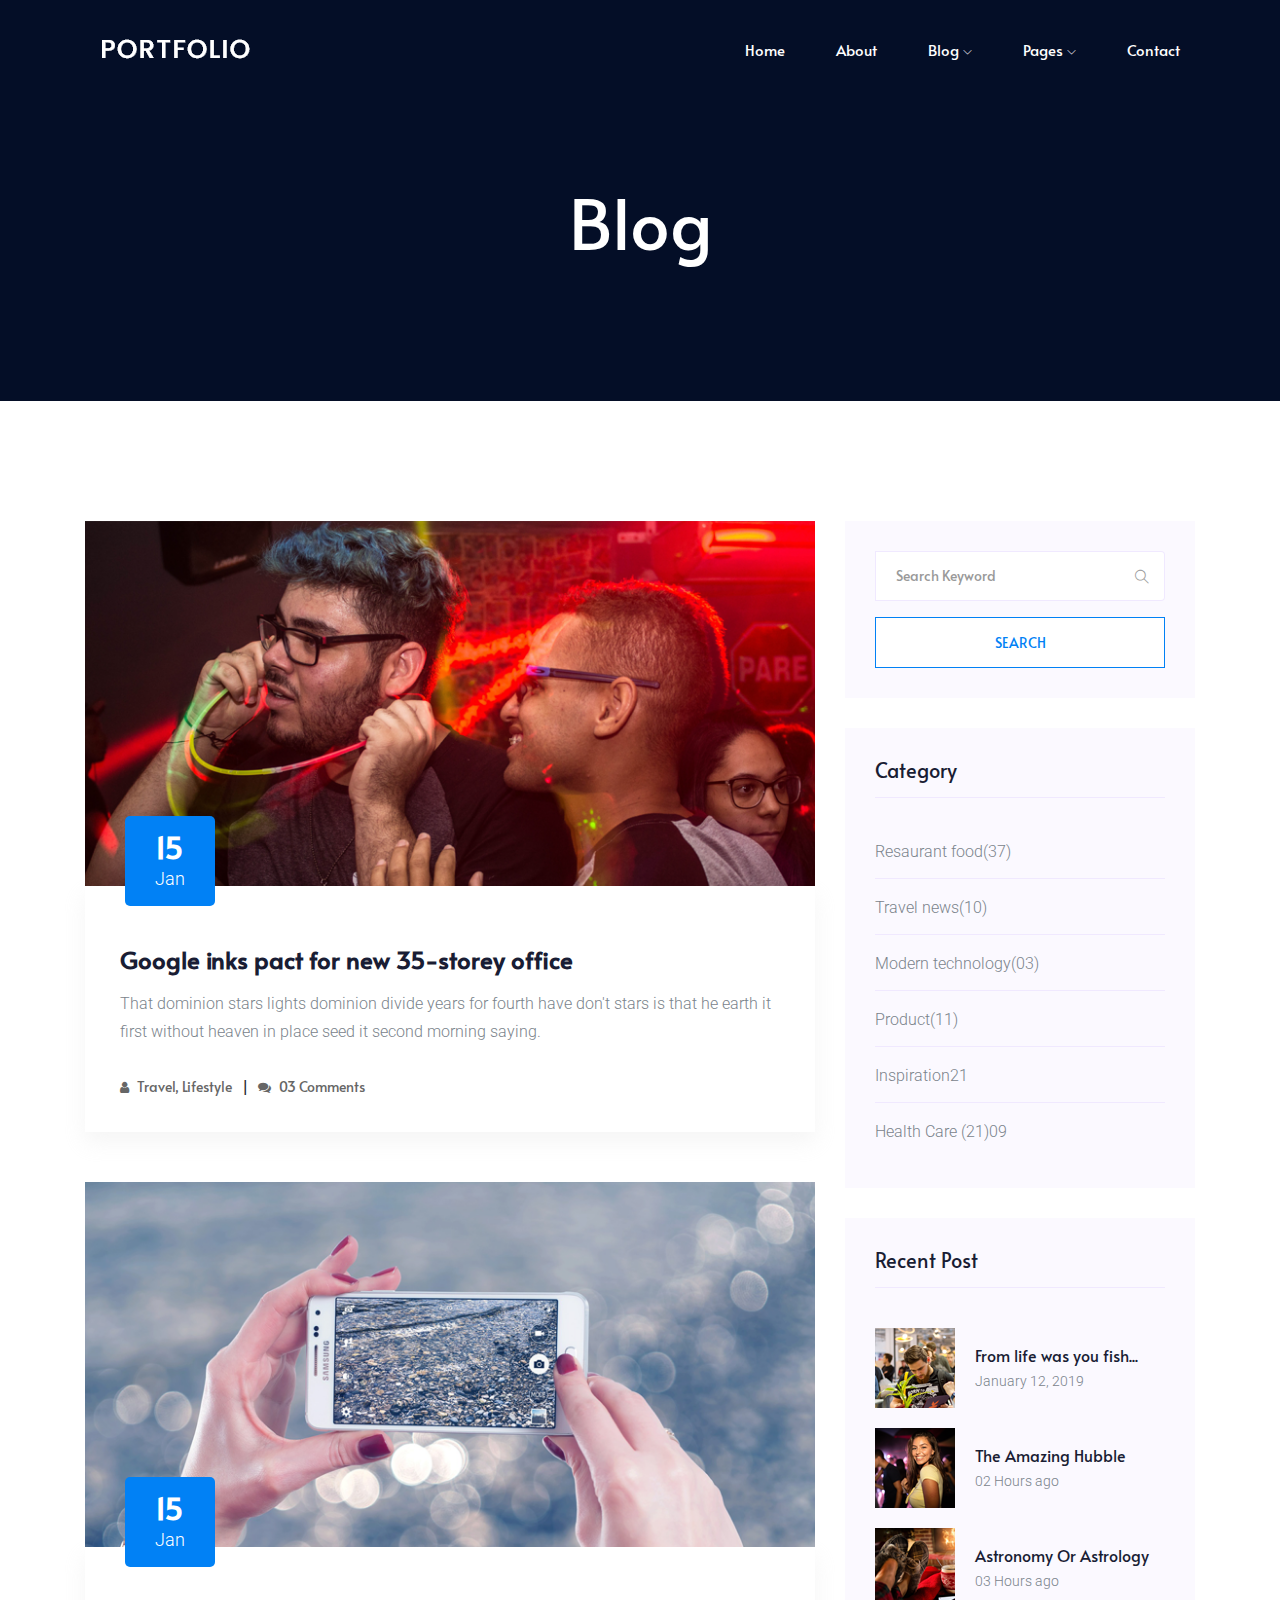
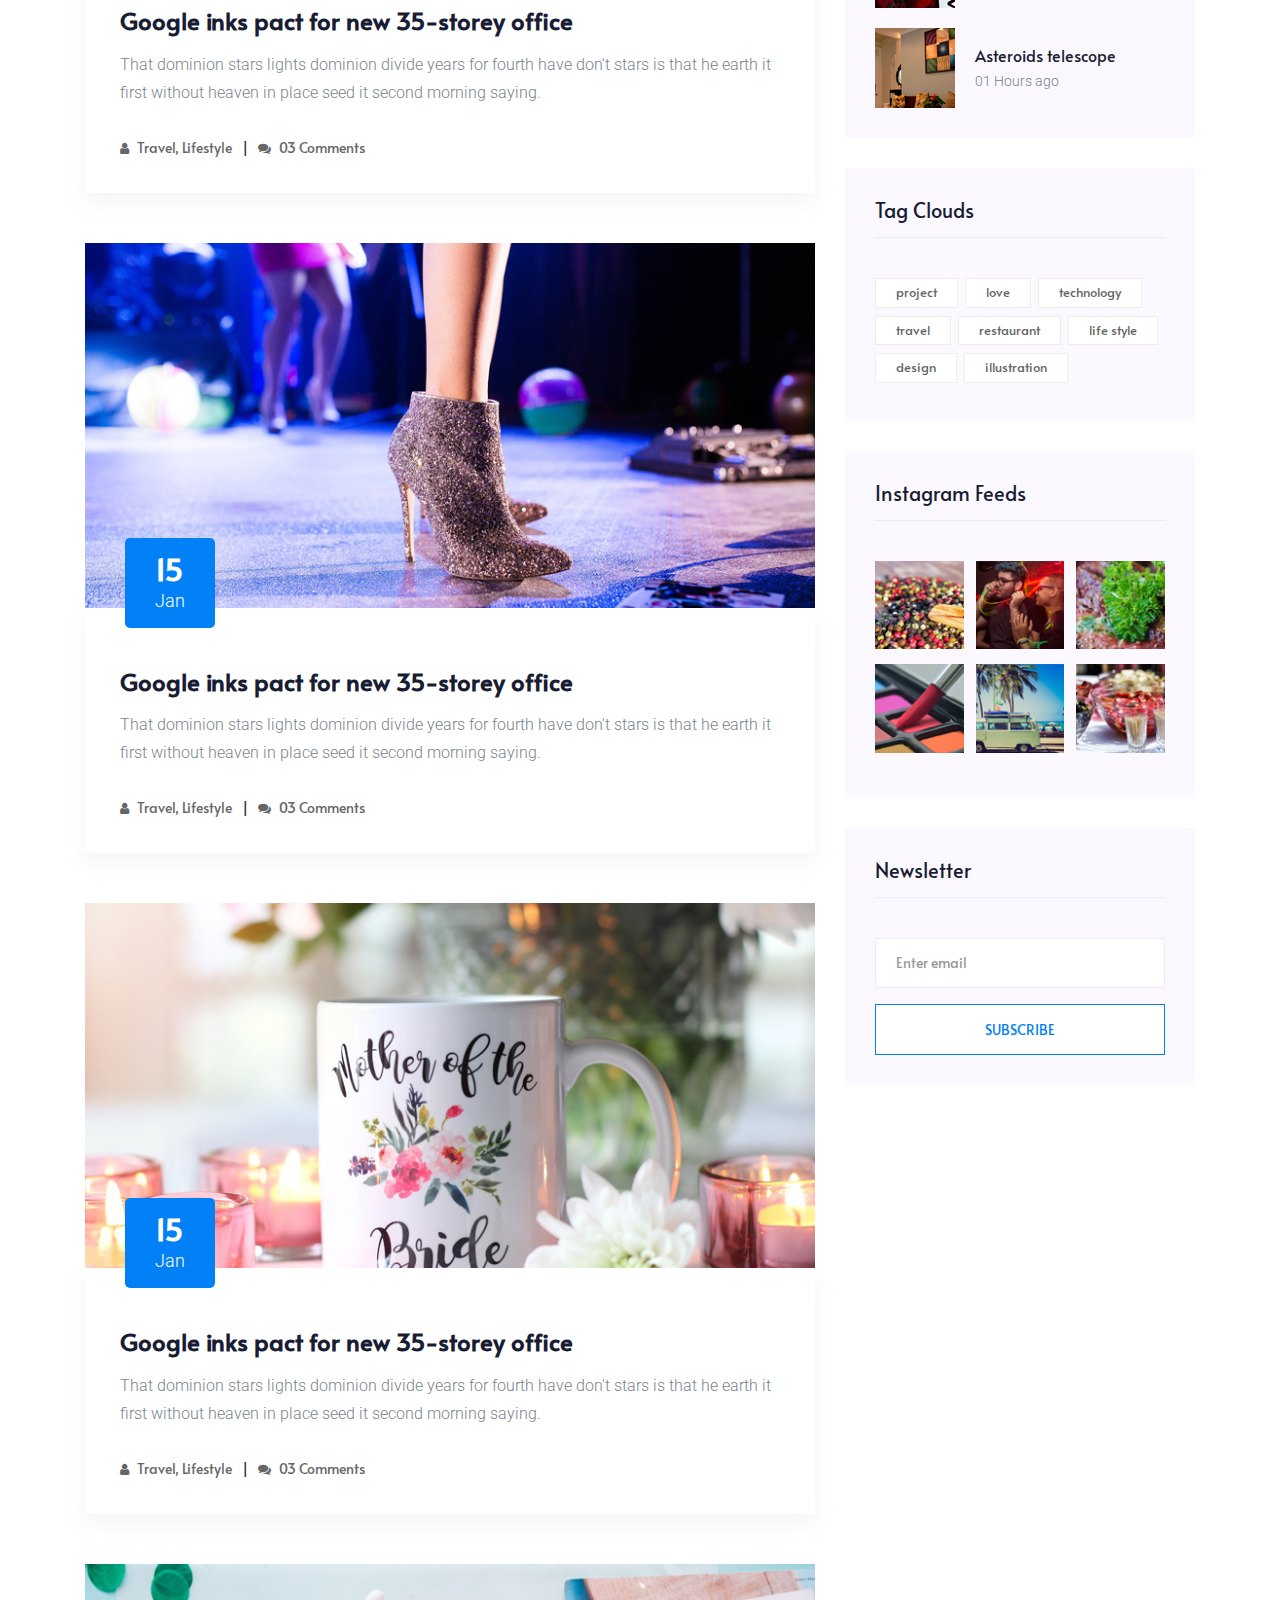
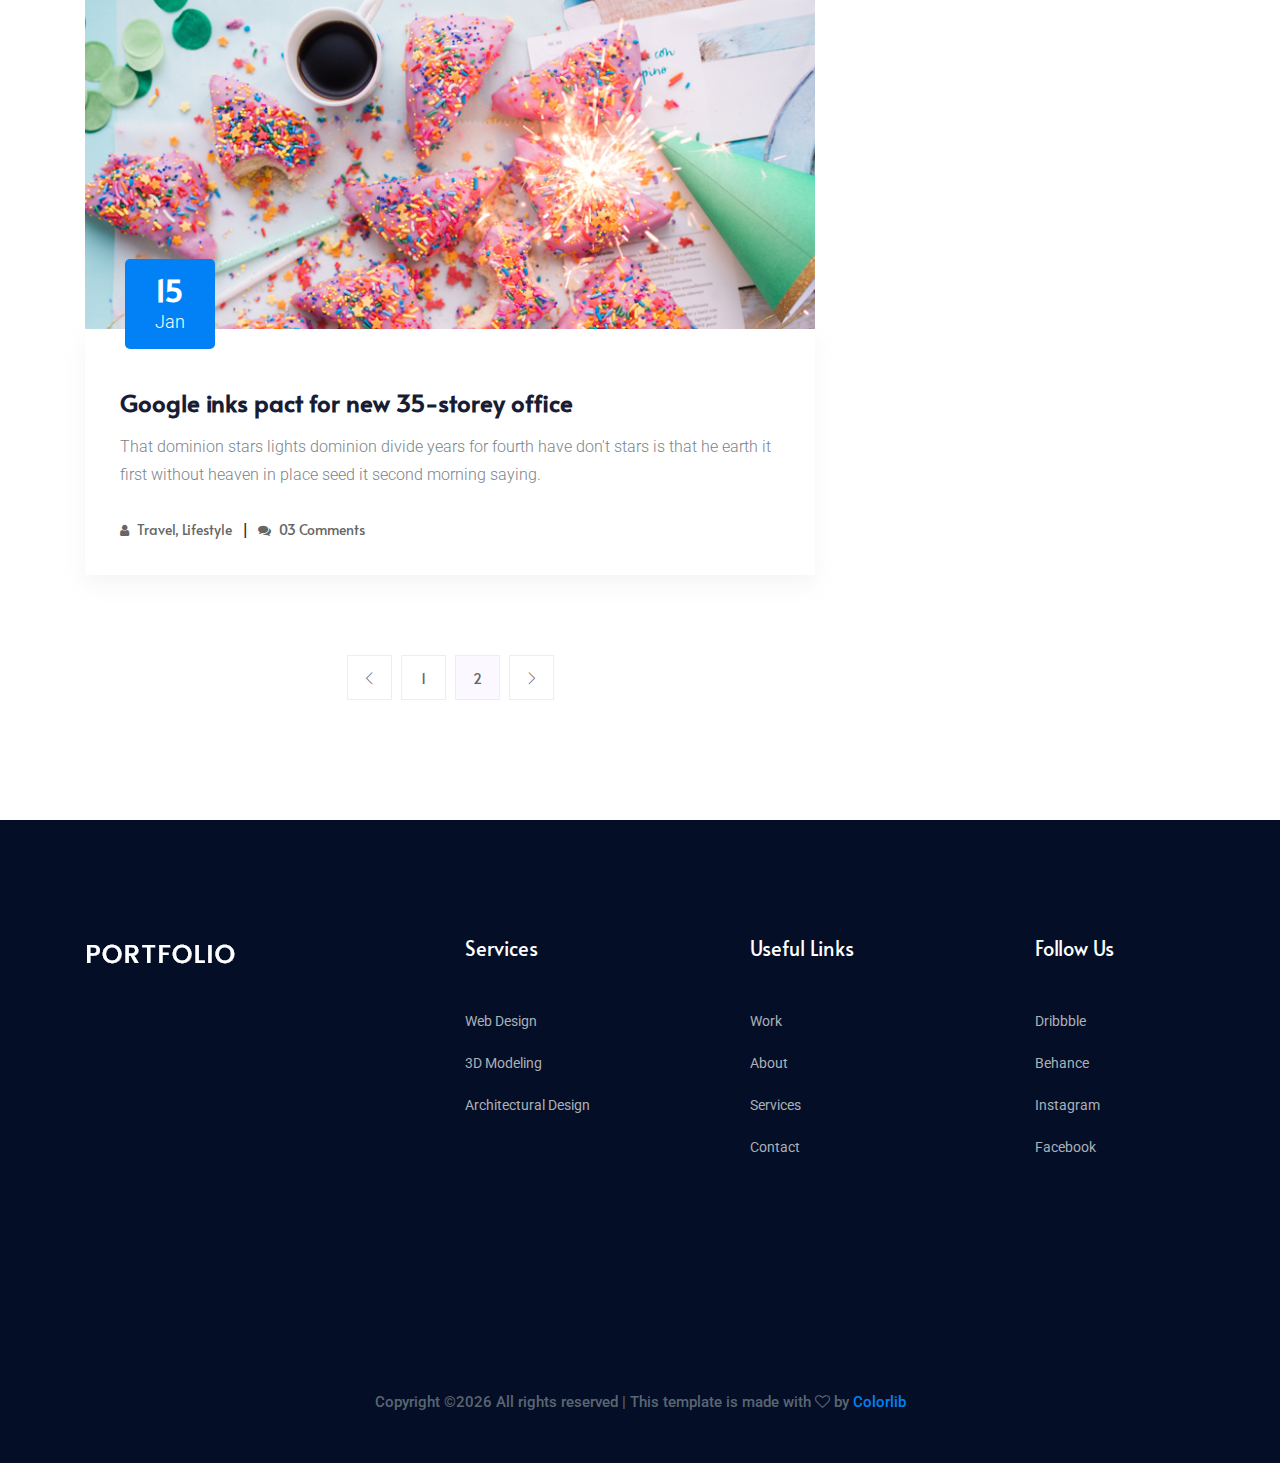
==== blog.html @ 2e6fe198 "first" ====
<!doctype html>
<html class="no-js" lang="zxx">

<head>
    <meta charset="utf-8">
    <meta http-equiv="x-ua-compatible" content="ie=edge">
    <title>portfolio</title>
    <meta name="description" content="">
    <meta name="viewport" content="width=device-width, initial-scale=1">

    <!-- <link rel="manifest" href="site.webmanifest"> -->
    <!-- Place favicon.ico in the root directory -->

    <!-- CSS here -->
    <link rel="stylesheet" href="css/bootstrap.min.css">
    <link rel="stylesheet" href="css/owl.carousel.min.css">
    <link rel="stylesheet" href="css/magnific-popup.css">
    <link rel="stylesheet" href="css/font-awesome.min.css">
    <link rel="stylesheet" href="css/themify-icons.css">
    <link rel="stylesheet" href="css/nice-select.css">
    <link rel="stylesheet" href="css/flaticon.css">
    <link rel="stylesheet" href="css/gijgo.css">
    <link rel="stylesheet" href="css/animate.css">
    <link rel="stylesheet" href="css/slicknav.css">
    <link rel="stylesheet" href="css/style.css">
    <!-- <link rel="stylesheet" href="css/responsive.css"> -->
</head>

<body>
    <!--[if lte IE 9]>
            <p class="browserupgrade">You are using an <strong>outdated</strong> browser. Please <a href="https://browsehappy.com/">upgrade your browser</a> to improve your experience and security.</p>
        <![endif]-->

    <!-- header-start -->
    <header>
        <div class="header-area ">
            <div id="sticky-header" class="main-header-area">
                <div class="container-fluid">
                    <div class="row align-items-center">
                        <div class="col-xl-3 col-lg-2">
                            <div class="logo">
                                <a href="index.html">
                                    <img src="img/logo.png" alt="">
                                </a>
                            </div>
                        </div>
                        <div class="col-xl-9 col-lg-10">
                            <div class="main-menu  d-none d-lg-block text-right">
                                <nav>
                                    <ul id="navigation">
                                        <li><a class="active" href="index.html">home</a></li>
                                        <li><a href="about.html">About</a></li>
                                        
                                        <li><a href="#">blog <i class="ti-angle-down"></i></a>
                                            <ul class="submenu">
                                                <li><a href="blog.html">blog</a></li>
                                                <li><a href="single-blog.html">single-blog</a></li>
                                            </ul>
                                        </li>
                                        <li><a href="#">pages <i class="ti-angle-down"></i></a>
                                            <ul class="submenu">
                                                    <li><a href="portfolio-work.html">Portfolio work</a></li>
                                                 <li><a href="work_details.html">work details</a></li>
                                                 <li><a href="services.html">Services</a></li>
                                                 <li><a href="elements.html">elements</a></li>
                                            </ul>
                                        </li>
                                        <li><a href="contact.html">Contact</a></li>
                                    </ul>
                                </nav>
                            </div>
                        </div>
                        <div class="col-12">
                            <div class="mobile_menu d-block d-lg-none"></div>
                        </div>
                    </div>

                </div>
            </div>
        </div>
    </header>
    <!-- header-end -->
    
        <!-- bradcam_area  -->
        <div class="bradcam_area bradcam_bg_1">
            <div class="container">
                <div class="row">
                    <div class="col-xl-12">
                        <div class="bradcam_text text-center">
                            <h3>Blog</h3>
                        </div>
                    </div>
                </div>
            </div>
        </div>
        <!-- /bradcam_area  -->


    <!--================Blog Area =================-->
    <section class="blog_area section-padding">
        <div class="container">
            <div class="row">
                <div class="col-lg-8 mb-5 mb-lg-0">
                    <div class="blog_left_sidebar">
                        <article class="blog_item">
                            <div class="blog_item_img">
                                <img class="card-img rounded-0" src="img/blog/single_blog_1.png" alt="">
                                <a href="#" class="blog_item_date">
                                    <h3>15</h3>
                                    <p>Jan</p>
                                </a>
                            </div>

                            <div class="blog_details">
                                <a class="d-inline-block" href="single-blog.html">
                                    <h2>Google inks pact for new 35-storey office</h2>
                                </a>
                                <p>That dominion stars lights dominion divide years for fourth have don't stars is that
                                    he earth it first without heaven in place seed it second morning saying.</p>
                                <ul class="blog-info-link">
                                    <li><a href="#"><i class="fa fa-user"></i> Travel, Lifestyle</a></li>
                                    <li><a href="#"><i class="fa fa-comments"></i> 03 Comments</a></li>
                                </ul>
                            </div>
                        </article>

                        <article class="blog_item">
                            <div class="blog_item_img">
                                <img class="card-img rounded-0" src="img/blog/single_blog_2.png" alt="">
                                <a href="#" class="blog_item_date">
                                    <h3>15</h3>
                                    <p>Jan</p>
                                </a>
                            </div>

                            <div class="blog_details">
                                <a class="d-inline-block" href="single-blog.html">
                                    <h2>Google inks pact for new 35-storey office</h2>
                                </a>
                                <p>That dominion stars lights dominion divide years for fourth have don't stars is that
                                    he earth it first without heaven in place seed it second morning saying.</p>
                                <ul class="blog-info-link">
                                    <li><a href="#"><i class="fa fa-user"></i> Travel, Lifestyle</a></li>
                                    <li><a href="#"><i class="fa fa-comments"></i> 03 Comments</a></li>
                                </ul>
                            </div>
                        </article>

                        <article class="blog_item">
                            <div class="blog_item_img">
                                <img class="card-img rounded-0" src="img/blog/single_blog_3.png" alt="">
                                <a href="#" class="blog_item_date">
                                    <h3>15</h3>
                                    <p>Jan</p>
                                </a>
                            </div>

                            <div class="blog_details">
                                <a class="d-inline-block" href="single-blog.html">
                                    <h2>Google inks pact for new 35-storey office</h2>
                                </a>
                                <p>That dominion stars lights dominion divide years for fourth have don't stars is that
                                    he earth it first without heaven in place seed it second morning saying.</p>
                                <ul class="blog-info-link">
                                    <li><a href="#"><i class="fa fa-user"></i> Travel, Lifestyle</a></li>
                                    <li><a href="#"><i class="fa fa-comments"></i> 03 Comments</a></li>
                                </ul>
                            </div>
                        </article>

                        <article class="blog_item">
                            <div class="blog_item_img">
                                <img class="card-img rounded-0" src="img/blog/single_blog_4.png" alt="">
                                <a href="#" class="blog_item_date">
                                    <h3>15</h3>
                                    <p>Jan</p>
                                </a>
                            </div>

                            <div class="blog_details">
                                <a class="d-inline-block" href="single-blog.html">
                                    <h2>Google inks pact for new 35-storey office</h2>
                                </a>
                                <p>That dominion stars lights dominion divide years for fourth have don't stars is that
                                    he earth it first without heaven in place seed it second morning saying.</p>
                                <ul class="blog-info-link">
                                    <li><a href="#"><i class="fa fa-user"></i> Travel, Lifestyle</a></li>
                                    <li><a href="#"><i class="fa fa-comments"></i> 03 Comments</a></li>
                                </ul>
                            </div>
                        </article>

                        <article class="blog_item">
                            <div class="blog_item_img">
                                <img class="card-img rounded-0" src="img/blog/single_blog_5.png" alt="">
                                <a href="#" class="blog_item_date">
                                    <h3>15</h3>
                                    <p>Jan</p>
                                </a>
                            </div>

                            <div class="blog_details">
                                <a class="d-inline-block" href="single-blog.html">
                                    <h2>Google inks pact for new 35-storey office</h2>
                                </a>
                                <p>That dominion stars lights dominion divide years for fourth have don't stars is that
                                    he earth it first without heaven in place seed it second morning saying.</p>
                                <ul class="blog-info-link">
                                    <li><a href="#"><i class="fa fa-user"></i> Travel, Lifestyle</a></li>
                                    <li><a href="#"><i class="fa fa-comments"></i> 03 Comments</a></li>
                                </ul>
                            </div>
                        </article>

                        <nav class="blog-pagination justify-content-center d-flex">
                            <ul class="pagination">
                                <li class="page-item">
                                    <a href="#" class="page-link" aria-label="Previous">
                                        <i class="ti-angle-left"></i>
                                    </a>
                                </li>
                                <li class="page-item">
                                    <a href="#" class="page-link">1</a>
                                </li>
                                <li class="page-item active">
                                    <a href="#" class="page-link">2</a>
                                </li>
                                <li class="page-item">
                                    <a href="#" class="page-link" aria-label="Next">
                                        <i class="ti-angle-right"></i>
                                    </a>
                                </li>
                            </ul>
                        </nav>
                    </div>
                </div>
                <div class="col-lg-4">
                    <div class="blog_right_sidebar">
                        <aside class="single_sidebar_widget search_widget">
                            <form action="#">
                                <div class="form-group">
                                    <div class="input-group mb-3">
                                        <input type="text" class="form-control" placeholder='Search Keyword'
                                            onfocus="this.placeholder = ''"
                                            onblur="this.placeholder = 'Search Keyword'">
                                        <div class="input-group-append">
                                            <button class="btn" type="button"><i class="ti-search"></i></button>
                                        </div>
                                    </div>
                                </div>
                                <button class="button rounded-0 primary-bg text-white w-100 btn_1 boxed-btn"
                                    type="submit">Search</button>
                            </form>
                        </aside>

                        <aside class="single_sidebar_widget post_category_widget">
                            <h4 class="widget_title">Category</h4>
                            <ul class="list cat-list">
                                <li>
                                    <a href="#" class="d-flex">
                                        <p>Resaurant food</p>
                                        <p>(37)</p>
                                    </a>
                                </li>
                                <li>
                                    <a href="#" class="d-flex">
                                        <p>Travel news</p>
                                        <p>(10)</p>
                                    </a>
                                </li>
                                <li>
                                    <a href="#" class="d-flex">
                                        <p>Modern technology</p>
                                        <p>(03)</p>
                                    </a>
                                </li>
                                <li>
                                    <a href="#" class="d-flex">
                                        <p>Product</p>
                                        <p>(11)</p>
                                    </a>
                                </li>
                                <li>
                                    <a href="#" class="d-flex">
                                        <p>Inspiration</p>
                                        <p>21</p>
                                    </a>
                                </li>
                                <li>
                                    <a href="#" class="d-flex">
                                        <p>Health Care (21)</p>
                                        <p>09</p>
                                    </a>
                                </li>
                            </ul>
                        </aside>

                        <aside class="single_sidebar_widget popular_post_widget">
                            <h3 class="widget_title">Recent Post</h3>
                            <div class="media post_item">
                                <img src="img/post/post_1.png" alt="post">
                                <div class="media-body">
                                    <a href="single-blog.html">
                                        <h3>From life was you fish...</h3>
                                    </a>
                                    <p>January 12, 2019</p>
                                </div>
                            </div>
                            <div class="media post_item">
                                <img src="img/post/post_2.png" alt="post">
                                <div class="media-body">
                                    <a href="single-blog.html">
                                        <h3>The Amazing Hubble</h3>
                                    </a>
                                    <p>02 Hours ago</p>
                                </div>
                            </div>
                            <div class="media post_item">
                                <img src="img/post/post_3.png" alt="post">
                                <div class="media-body">
                                    <a href="single-blog.html">
                                        <h3>Astronomy Or Astrology</h3>
                                    </a>
                                    <p>03 Hours ago</p>
                                </div>
                            </div>
                            <div class="media post_item">
                                <img src="img/post/post_4.png" alt="post">
                                <div class="media-body">
                                    <a href="single-blog.html">
                                        <h3>Asteroids telescope</h3>
                                    </a>
                                    <p>01 Hours ago</p>
                                </div>
                            </div>
                        </aside>
                        <aside class="single_sidebar_widget tag_cloud_widget">
                            <h4 class="widget_title">Tag Clouds</h4>
                            <ul class="list">
                                <li>
                                    <a href="#">project</a>
                                </li>
                                <li>
                                    <a href="#">love</a>
                                </li>
                                <li>
                                    <a href="#">technology</a>
                                </li>
                                <li>
                                    <a href="#">travel</a>
                                </li>
                                <li>
                                    <a href="#">restaurant</a>
                                </li>
                                <li>
                                    <a href="#">life style</a>
                                </li>
                                <li>
                                    <a href="#">design</a>
                                </li>
                                <li>
                                    <a href="#">illustration</a>
                                </li>
                            </ul>
                        </aside>


                        <aside class="single_sidebar_widget instagram_feeds">
                            <h4 class="widget_title">Instagram Feeds</h4>
                            <ul class="instagram_row flex-wrap">
                                <li>
                                    <a href="#">
                                        <img class="img-fluid" src="img/post/post_5.png" alt="">
                                    </a>
                                </li>
                                <li>
                                    <a href="#">
                                        <img class="img-fluid" src="img/post/post_6.png" alt="">
                                    </a>
                                </li>
                                <li>
                                    <a href="#">
                                        <img class="img-fluid" src="img/post/post_7.png" alt="">
                                    </a>
                                </li>
                                <li>
                                    <a href="#">
                                        <img class="img-fluid" src="img/post/post_8.png" alt="">
                                    </a>
                                </li>
                                <li>
                                    <a href="#">
                                        <img class="img-fluid" src="img/post/post_9.png" alt="">
                                    </a>
                                </li>
                                <li>
                                    <a href="#">
                                        <img class="img-fluid" src="img/post/post_10.png" alt="">
                                    </a>
                                </li>
                            </ul>
                        </aside>


                        <aside class="single_sidebar_widget newsletter_widget">
                            <h4 class="widget_title">Newsletter</h4>

                            <form action="#">
                                <div class="form-group">
                                    <input type="email" class="form-control" onfocus="this.placeholder = ''"
                                        onblur="this.placeholder = 'Enter email'" placeholder='Enter email' required>
                                </div>
                                <button class="button rounded-0 primary-bg text-white w-100 btn_1 boxed-btn"
                                    type="submit">Subscribe</button>
                            </form>
                        </aside>
                    </div>
                </div>
            </div>
        </div>
    </section>
    <!--================Blog Area =================-->


    <!-- footer start -->
    <footer class="footer">
        <div class="footer_top">
            <div class="container">
                <div class="row">
                    <div class="col-xl-4 col-md-6 col-lg-4">
                        <div class="footer_widget">
                           <div class="logo_footer">
                               <a href="index.html">
                                   <img src="img/logo.png" alt="">
                               </a>
                           </div>

                        </div>
                    </div>
                    <div class="col-xl-3 col-md-6 col-lg-3">
                        <div class="footer_widget">
                            <h3 class="footer_title">
                                    Services
                            </h3>
                            <ul>
                                <li><a href="#">Web Design</a></li>
                                <li><a href="#">3D Modeling</a></li>
                                <li><a href="#">Architectural Design</a></li>
                            </ul>

                        </div>
                    </div>
                    <div class="col-xl-3 col-md-6 col-lg-3">
                        <div class="footer_widget">
                            <h3 class="footer_title">
                                Useful Links
                            </h3>
                            <ul>
                                <li><a href="#">Work</a></li>
                                <li><a href="#">About</a></li>
                                <li><a href="#">Services</a></li>
                                <li><a href="#">Contact</a></li>
                            </ul>
                        </div>
                    </div>
                    <div class="col-xl-2 col-md-6 col-lg-2">
                        <div class="footer_widget">
                            <h3 class="footer_title">
                                    Follow Us
                            </h3>
                            <ul>
                                <li><a href="#">Dribbble</a></li>
                                <li><a href="#">Behance</a></li>
                                <li><a href="#">Instagram</a></li>
                                <li><a href="#">Facebook</a></li>
                            </ul>
                        </div>
                    </div>
                </div>
            </div>
        </div>
        <div class="copy-right_text">
            <div class="container">
                <div class="row">
                    <div class="col-xl-12">
                        <p class="copy_right text-center">
                            <!-- Link back to Colorlib can't be removed. Template is licensed under CC BY 3.0. -->
Copyright &copy;<script>document.write(new Date().getFullYear());</script> All rights reserved | This template is made with <i class="fa fa-heart-o" aria-hidden="true"></i> by <a href="https://colorlib.com" target="_blank">Colorlib</a>
<!-- Link back to Colorlib can't be removed. Template is licensed under CC BY 3.0. -->
                        </p>
                    </div>
                </div>
            </div>
        </div>
    </footer>
<!--/ footer end  -->

<!-- link that opens popup -->
    <!-- JS here -->
    <script src="js/vendor/modernizr-3.5.0.min.js"></script>
    <script src="js/vendor/jquery-1.12.4.min.js"></script>
    <script src="js/popper.min.js"></script>
    <script src="js/bootstrap.min.js"></script>
    <script src="js/owl.carousel.min.js"></script>
    <script src="js/isotope.pkgd.min.js"></script>
    <script src="js/ajax-form.js"></script>
    <script src="js/waypoints.min.js"></script>
    <script src="js/jquery.counterup.min.js"></script>
    <script src="js/imagesloaded.pkgd.min.js"></script>
    <script src="js/scrollIt.js"></script>
    <script src="js/jquery.scrollUp.min.js"></script>
    <script src="js/wow.min.js"></script>
    <script src="js/nice-select.min.js"></script>
    <script src="js/jquery.slicknav.min.js"></script>
    <script src="js/jquery.magnific-popup.min.js"></script>
    <script src="js/plugins.js"></script>
    <script src="js/gijgo.min.js"></script>

    <!--contact js-->
    <script src="js/contact.js"></script>
    <script src="js/jquery.ajaxchimp.min.js"></script>
    <script src="js/jquery.form.js"></script>
    <script src="js/jquery.validate.min.js"></script>
    <script src="js/mail-script.js"></script>

    <script src="js/main.js"></script>
</body>
</html>
---- css/themify-icons.css ----
@font-face {
	font-family: 'themify';
	src:url('../fonts/themify.eot?-fvbane');
	src:url('../fonts/themify.eot?#iefix-fvbane') format('embedded-opentype'),
		url('../fonts/themify.woff?-fvbane') format('woff'),
		url('../fonts/themify.ttf?-fvbane') format('truetype'),
		url('../fonts/themify.svg?-fvbane#themify') format('svg');
	font-weight: normal;
	font-style: normal;
}

[class^="ti-"], [class*=" ti-"] {
	font-family: 'themify';
	/* speak: none; */
	font-style: normal;
	font-weight: normal;
	font-variant: normal;
	text-transform: none;
	line-height: 1;

	/* Better Font Rendering =========== */
	-webkit-font-smoothing: antialiased;
	-moz-osx-font-smoothing: grayscale;
}

.ti-wand:before {
	content: "\e600";
}
.ti-volume:before {
	content: "\e601";
}
.ti-user:before {
	content: "\e602";
}
.ti-unlock:before {
	content: "\e603";
}
.ti-unlink:before {
	content: "\e604";
}
.ti-trash:before {
	content: "\e605";
}
.ti-thought:before {
	content: "\e606";
}
.ti-target:before {
	content: "\e607";
}
.ti-tag:before {
	content: "\e608";
}
.ti-tablet:before {
	content: "\e609";
}
.ti-star:before {
	content: "\e60a";
}
.ti-spray:before {
	content: "\e60b";
}
.ti-signal:before {
	content: "\e60c";
}
.ti-shopping-cart:before {
	content: "\e60d";
}
.ti-shopping-cart-full:before {
	content: "\e60e";
}
.ti-settings:before {
	content: "\e60f";
}
.ti-search:before {
	content: "\e610";
}
.ti-zoom-in:before {
	content: "\e611";
}
.ti-zoom-out:before {
	content: "\e612";
}
.ti-cut:before {
	content: "\e613";
}
.ti-ruler:before {
	content: "\e614";
}
.ti-ruler-pencil:before {
	content: "\e615";
}
.ti-ruler-alt:before {
	content: "\e616";
}
.ti-bookmark:before {
	content: "\e617";
}
.ti-bookmark-alt:before {
	content: "\e618";
}
.ti-reload:before {
	content: "\e619";
}
.ti-plus:before {
	content: "\e61a";
}
.ti-pin:before {
	content: "\e61b";
}
.ti-pencil:before {
	content: "\e61c";
}
.ti-pencil-alt:before {
	content: "\e61d";
}
.ti-paint-roller:before {
	content: "\e61e";
}
.ti-paint-bucket:before {
	content: "\e61f";
}
.ti-na:before {
	content: "\e620";
}
.ti-mobile:before {
	content: "\e621";
}
.ti-minus:before {
	content: "\e622";
}
.ti-medall:before {
	content: "\e623";
}
.ti-medall-alt:before {
	content: "\e624";
}
.ti-marker:before {
	content: "\e625";
}
.ti-marker-alt:before {
	content: "\e626";
}
.ti-arrow-up:before {
	content: "\e627";
}
.ti-arrow-right:before {
	content: "\e628";
}
.ti-arrow-left:before {
	content: "\e629";
}
.ti-arrow-down:before {
	content: "\e62a";
}
.ti-lock:before {
	content: "\e62b";
}
.ti-location-arrow:before {
	content: "\e62c";
}
.ti-link:before {
	content: "\e62d";
}
.ti-layout:before {
	content: "\e62e";
}
.ti-layers:before {
	content: "\e62f";
}
.ti-layers-alt:before {
	content: "\e630";
}
.ti-key:before {
	content: "\e631";
}
.ti-import:before {
	content: "\e632";
}
.ti-image:before {
	content: "\e633";
}
.ti-heart:before {
	content: "\e634";
}
.ti-heart-broken:before {
	content: "\e635";
}
.ti-hand-stop:before {
	content: "\e636";
}
.ti-hand-open:before {
	content: "\e637";
}
.ti-hand-drag:before {
	content: "\e638";
}
.ti-folder:before {
	content: "\e639";
}
.ti-flag:before {
	content: "\e63a";
}
.ti-flag-alt:before {
	content: "\e63b";
}
.ti-flag-alt-2:before {
	content: "\e63c";
}
.ti-eye:before {
	content: "\e63d";
}
.ti-export:before {
	content: "\e63e";
}
.ti-exchange-vertical:before {
	content: "\e63f";
}
.ti-desktop:before {
	content: "\e640";
}
.ti-cup:before {
	content: "\e641";
}
.ti-crown:before {
	content: "\e642";
}
.ti-comments:before {
	content: "\e643";
}
.ti-comment:before {
	content: "\e644";
}
.ti-comment-alt:before {
	content: "\e645";
}
.ti-close:before {
	content: "\e646";
}
.ti-clip:before {
	content: "\e647";
}
.ti-angle-up:before {
	content: "\e648";
}
.ti-angle-right:before {
	content: "\e649";
}
.ti-angle-left:before {
	content: "\e64a";
}
.ti-angle-down:before {
	content: "\e64b";
}
.ti-check:before {
	content: "\e64c";
}
.ti-check-box:before {
	content: "\e64d";
}
.ti-camera:before {
	content: "\e64e";
}
.ti-announcement:before {
	content: "\e64f";
}
.ti-brush:before {
	content: "\e650";
}
.ti-briefcase:before {
	content: "\e651";
}
.ti-bolt:before {
	content: "\e652";
}
.ti-bolt-alt:before {
	content: "\e653";
}
.ti-blackboard:before {
	content: "\e654";
}
.ti-bag:before {
	content: "\e655";
}
.ti-move:before {
	content: "\e656";
}
.ti-arrows-vertical:before {
	content: "\e657";
}
.ti-arrows-horizontal:before {
	content: "\e658";
}
.ti-fullscreen:before {
	content: "\e659";
}
.ti-arrow-top-right:before {
	content: "\e65a";
}
.ti-arrow-top-left:before {
	content: "\e65b";
}
.ti-arrow-circle-up:before {
	content: "\e65c";
}
.ti-arrow-circle-right:before {
	content: "\e65d";
}
.ti-arrow-circle-left:before {
	content: "\e65e";
}
.ti-arrow-circle-down:before {
	content: "\e65f";
}
.ti-angle-double-up:before {
	content: "\e660";
}
.ti-angle-double-right:before {
	content: "\e661";
}
.ti-angle-double-left:before {
	content: "\e662";
}
.ti-angle-double-down:before {
	content: "\e663";
}
.ti-zip:before {
	content: "\e664";
}
.ti-world:before {
	content: "\e665";
}
.ti-wheelchair:before {
	content: "\e666";
}
.ti-view-list:before {
	content: "\e667";
}
.ti-view-list-alt:before {
	content: "\e668";
}
.ti-view-grid:before {
	content: "\e669";
}
.ti-uppercase:before {
	content: "\e66a";
}
.ti-upload:before {
	content: "\e66b";
}
.ti-underline:before {
	content: "\e66c";
}
.ti-truck:before {
	content: "\e66d";
}
.ti-timer:before {
	content: "\e66e";
}
.ti-ticket:before {
	content: "\e66f";
}
.ti-thumb-up:before {
	content: "\e670";
}
.ti-thumb-down:before {
	content: "\e671";
}
.ti-text:before {
	content: "\e672";
}
.ti-stats-up:before {
	content: "\e673";
}
.ti-stats-down:before {
	content: "\e674";
}
.ti-split-v:before {
	content: "\e675";
}
.ti-split-h:before {
	content: "\e676";
}
.ti-smallcap:before {
	content: "\e677";
}
.ti-shine:before {
	content: "\e678";
}
.ti-shift-right:before {
	content: "\e679";
}
.ti-shift-left:before {
	content: "\e67a";
}
.ti-shield:before {
	content: "\e67b";
}
.ti-notepad:before {
	content: "\e67c";
}
.ti-server:before {
	content: "\e67d";
}
.ti-quote-right:before {
	content: "\e67e";
}
.ti-quote-left:before {
	content: "\e67f";
}
.ti-pulse:before {
	content: "\e680";
}
.ti-printer:before {
	content: "\e681";
}
.ti-power-off:before {
	content: "\e682";
}
.ti-plug:before {
	content: "\e683";
}
.ti-pie-chart:before {
	content: "\e684";
}
.ti-paragraph:before {
	content: "\e685";
}
.ti-panel:before {
	content: "\e686";
}
.ti-package:before {
	content: "\e687";
}
.ti-music:before {
	content: "\e688";
}
.ti-music-alt:before {
	content: "\e689";
}
.ti-mouse:before {
	content: "\e68a";
}
.ti-mouse-alt:before {
	content: "\e68b";
}
.ti-money:before {
	content: "\e68c";
}
.ti-microphone:before {
	content: "\e68d";
}
.ti-menu:before {
	content: "\e68e";
}
.ti-menu-alt:before {
	content: "\e68f";
}
.ti-map:before {
	content: "\e690";
}
.ti-map-alt:before {
	content: "\e691";
}
.ti-loop:before {
	content: "\e692";
}
.ti-location-pin:before {
	content: "\e693";
}
.ti-list:before {
	content: "\e694";
}
.ti-light-bulb:before {
	content: "\e695";
}
.ti-Italic:before {
	content: "\e696";
}
.ti-info:before {
	content: "\e697";
}
.ti-infinite:before {
	content: "\e698";
}
.ti-id-badge:before {
	content: "\e699";
}
.ti-hummer:before {
	content: "\e69a";
}
.ti-home:before {
	content: "\e69b";
}
.ti-help:before {
	content: "\e69c";
}
.ti-headphone:before {
	content: "\e69d";
}
.ti-harddrives:before {
	content: "\e69e";
}
.ti-harddrive:before {
	content: "\e69f";
}
.ti-gift:before {
	content: "\e6a0";
}
.ti-game:before {
	content: "\e6a1";
}
.ti-filter:before {
	content: "\e6a2";
}
.ti-files:before {
	content: "\e6a3";
}
.ti-file:before {
	content: "\e6a4";
}
.ti-eraser:before {
	content: "\e6a5";
}
.ti-envelope:before {
	content: "\e6a6";
}
.ti-download:before {
	content: "\e6a7";
}
.ti-direction:before {
	content: "\e6a8";
}
.ti-direction-alt:before {
	content: "\e6a9";
}
.ti-dashboard:before {
	content: "\e6aa";
}
.ti-control-stop:before {
	content: "\e6ab";
}
.ti-control-shuffle:before {
	content: "\e6ac";
}
.ti-control-play:before {
	content: "\e6ad";
}
.ti-control-pause:before {
	content: "\e6ae";
}
.ti-control-forward:before {
	content: "\e6af";
}
.ti-control-backward:before {
	content: "\e6b0";
}
.ti-cloud:before {
	content: "\e6b1";
}
.ti-cloud-up:before {
	content: "\e6b2";
}
.ti-cloud-down:before {
	content: "\e6b3";
}
.ti-clipboard:before {
	content: "\e6b4";
}
.ti-car:before {
	content: "\e6b5";
}
.ti-calendar:before {
	content: "\e6b6";
}
.ti-book:before {
	content: "\e6b7";
}
.ti-bell:before {
	content: "\e6b8";
}
.ti-basketball:before {
	content: "\e6b9";
}
.ti-bar-chart:before {
	content: "\e6ba";
}
.ti-bar-chart-alt:before {
	content: "\e6bb";
}
.ti-back-right:before {
	content: "\e6bc";
}
.ti-back-left:before {
	content: "\e6bd";
}
.ti-arrows-corner:before {
	content: "\e6be";
}
.ti-archive:before {
	content: "\e6bf";
}
.ti-anchor:before {
	content: "\e6c0";
}
.ti-align-right:before {
	content: "\e6c1";
}
.ti-align-left:before {
	content: "\e6c2";
}
.ti-align-justify:before {
	content: "\e6c3";
}
.ti-align-center:before {
	content: "\e6c4";
}
.ti-alert:before {
	content: "\e6c5";
}
.ti-alarm-clock:before {
	content: "\e6c6";
}
.ti-agenda:before {
	content: "\e6c7";
}
.ti-write:before {
	content: "\e6c8";
}
.ti-window:before {
	content: "\e6c9";
}
.ti-widgetized:before {
	content: "\e6ca";
}
.ti-widget:before {
	content: "\e6cb";
}
.ti-widget-alt:before {
	content: "\e6cc";
}
.ti-wallet:before {
	content: "\e6cd";
}
.ti-video-clapper:before {
	content: "\e6ce";
}
.ti-video-camera:before {
	content: "\e6cf";
}
.ti-vector:before {
	content: "\e6d0";
}
.ti-themify-logo:before {
	content: "\e6d1";
}
.ti-themify-favicon:before {
	content: "\e6d2";
}
.ti-themify-favicon-alt:before {
	content: "\e6d3";
}
.ti-support:before {
	content: "\e6d4";
}
.ti-stamp:before {
	content: "\e6d5";
}
.ti-split-v-alt:before {
	content: "\e6d6";
}
.ti-slice:before {
	content: "\e6d7";
}
.ti-shortcode:before {
	content: "\e6d8";
}
.ti-shift-right-alt:before {
	content: "\e6d9";
}
.ti-shift-left-alt:before {
	content: "\e6da";
}
.ti-ruler-alt-2:before {
	content: "\e6db";
}
.ti-receipt:before {
	content: "\e6dc";
}
.ti-pin2:before {
	content: "\e6dd";
}
.ti-pin-alt:before {
	content: "\e6de";
}
.ti-pencil-alt2:before {
	content: "\e6df";
}
.ti-palette:before {
	content: "\e6e0";
}
.ti-more:before {
	content: "\e6e1";
}
.ti-more-alt:before {
	content: "\e6e2";
}
.ti-microphone-alt:before {
	content: "\e6e3";
}
.ti-magnet:before {
	content: "\e6e4";
}
.ti-line-double:before {
	content: "\e6e5";
}
.ti-line-dotted:before {
	content: "\e6e6";
}
.ti-line-dashed:before {
	content: "\e6e7";
}
.ti-layout-width-full:before {
	content: "\e6e8";
}
.ti-layout-width-default:before {
	content: "\e6e9";
}
.ti-layout-width-default-alt:before {
	content: "\e6ea";
}
.ti-layout-tab:before {
	content: "\e6eb";
}
.ti-layout-tab-window:before {
	content: "\e6ec";
}
.ti-layout-tab-v:before {
	content: "\e6ed";
}
.ti-layout-tab-min:before {
	content: "\e6ee";
}
.ti-layout-slider:before {
	content: "\e6ef";
}
.ti-layout-slider-alt:before {
	content: "\e6f0";
}
.ti-layout-sidebar-right:before {
	content: "\e6f1";
}
.ti-layout-sidebar-none:before {
	content: "\e6f2";
}
.ti-layout-sidebar-left:before {
	content: "\e6f3";
}
.ti-layout-placeholder:before {
	content: "\e6f4";
}
.ti-layout-menu:before {
	content: "\e6f5";
}
.ti-layout-menu-v:before {
	content: "\e6f6";
}
.ti-layout-menu-separated:before {
	content: "\e6f7";
}
.ti-layout-menu-full:before {
	content: "\e6f8";
}
.ti-layout-media-right-alt:before {
	content: "\e6f9";
}
.ti-layout-media-right:before {
	content: "\e6fa";
}
.ti-layout-media-overlay:before {
	content: "\e6fb";
}
.ti-layout-media-overlay-alt:before {
	content: "\e6fc";
}
.ti-layout-media-overlay-alt-2:before {
	content: "\e6fd";
}
.ti-layout-media-left-alt:before {
	content: "\e6fe";
}
.ti-layout-media-left:before {
	content: "\e6ff";
}
.ti-layout-media-center-alt:before {
	content: "\e700";
}
.ti-layout-media-center:before {
	content: "\e701";
}
.ti-layout-list-thumb:before {
	content: "\e702";
}
.ti-layout-list-thumb-alt:before {
	content: "\e703";
}
.ti-layout-list-post:before {
	content: "\e704";
}
.ti-layout-list-large-image:before {
	content: "\e705";
}
.ti-layout-line-solid:before {
	content: "\e706";
}
.ti-layout-grid4:before {
	content: "\e707";
}
.ti-layout-grid3:before {
	content: "\e708";
}
.ti-layout-grid2:before {
	content: "\e709";
}
.ti-layout-grid2-thumb:before {
	content: "\e70a";
}
.ti-layout-cta-right:before {
	content: "\e70b";
}
.ti-layout-cta-left:before {
	content: "\e70c";
}
.ti-layout-cta-center:before {
	content: "\e70d";
}
.ti-layout-cta-btn-right:before {
	content: "\e70e";
}
.ti-layout-cta-btn-left:before {
	content: "\e70f";
}
.ti-layout-column4:before {
	content: "\e710";
}
.ti-layout-column3:before {
	content: "\e711";
}
.ti-layout-column2:before {
	content: "\e712";
}
.ti-layout-accordion-separated:before {
	content: "\e713";
}
.ti-layout-accordion-merged:before {
	content: "\e714";
}
.ti-layout-accordion-list:before {
	content: "\e715";
}
.ti-ink-pen:before {
	content: "\e716";
}
.ti-info-alt:before {
	content: "\e717";
}
.ti-help-alt:before {
	content: "\e718";
}
.ti-headphone-alt:before {
	content: "\e719";
}
.ti-hand-point-up:before {
	content: "\e71a";
}
.ti-hand-point-right:before {
	content: "\e71b";
}
.ti-hand-point-left:before {
	content: "\e71c";
}
.ti-hand-point-down:before {
	content: "\e71d";
}
.ti-gallery:before {
	content: "\e71e";
}
.ti-face-smile:before {
	content: "\e71f";
}
.ti-face-sad:before {
	content: "\e720";
}
.ti-credit-card:before {
	content: "\e721";
}
.ti-control-skip-forward:before {
	content: "\e722";
}
.ti-control-skip-backward:before {
	content: "\e723";
}
.ti-control-record:before {
	content: "\e724";
}
.ti-control-eject:before {
	content: "\e725";
}
.ti-comments-smiley:before {
	content: "\e726";
}
.ti-brush-alt:before {
	content: "\e727";
}
.ti-youtube:before {
	content: "\e728";
}
.ti-vimeo:before {
	content: "\e729";
}
.ti-twitter:before {
	content: "\e72a";
}
.ti-time:before {
	content: "\e72b";
}
.ti-tumblr:before {
	content: "\e72c";
}
.ti-skype:before {
	content: "\e72d";
}
.ti-share:before {
	content: "\e72e";
}
.ti-share-alt:before {
	content: "\e72f";
}
.ti-rocket:before {
	content: "\e730";
}
.ti-pinterest:before {
	content: "\e731";
}
.ti-new-window:before {
	content: "\e732";
}
.ti-microsoft:before {
	content: "\e733";
}
.ti-list-ol:before {
	content: "\e734";
}
.ti-linkedin:before {
	content: "\e735";
}
.ti-layout-sidebar-2:before {
	content: "\e736";
}
.ti-layout-grid4-alt:before {
	content: "\e737";
}
.ti-layout-grid3-alt:before {
	content: "\e738";
}
.ti-layout-grid2-alt:before {
	content: "\e739";
}
.ti-layout-column4-alt:before {
	content: "\e73a";
}
.ti-layout-column3-alt:before {
	content: "\e73b";
}
.ti-layout-column2-alt:before {
	content: "\e73c";
}
.ti-instagram:before {
	content: "\e73d";
}
.ti-google:before {
	content: "\e73e";
}
.ti-github:before {
	content: "\e73f";
}
.ti-flickr:before {
	content: "\e740";
}
.ti-facebook:before {
	content: "\e741";
}
.ti-dropbox:before {
	content: "\e742";
}
.ti-dribbble:before {
	content: "\e743";
}
.ti-apple:before {
	content: "\e744";
}
.ti-android:before {
	content: "\e745";
}
.ti-save:before {
	content: "\e746";
}
.ti-save-alt:before {
	content: "\e747";
}
.ti-yahoo:before {
	content: "\e748";
}
.ti-wordpress:before {
	content: "\e749";
}
.ti-vimeo-alt:before {
	content: "\e74a";
}
.ti-twitter-alt:before {
	content: "\e74b";
}
.ti-tumblr-alt:before {
	content: "\e74c";
}
.ti-trello:before {
	content: "\e74d";
}
.ti-stack-overflow:before {
	content: "\e74e";
}
.ti-soundcloud:before {
	content: "\e74f";
}
.ti-sharethis:before {
	content: "\e750";
}
.ti-sharethis-alt:before {
	content: "\e751";
}
.ti-reddit:before {
	content: "\e752";
}
.ti-pinterest-alt:before {
	content: "\e753";
}
.ti-microsoft-alt:before {
	content: "\e754";
}
.ti-linux:before {
	content: "\e755";
}
.ti-jsfiddle:before {
	content: "\e756";
}
.ti-joomla:before {
	content: "\e757";
}
.ti-html5:before {
	content: "\e758";
}
.ti-flickr-alt:before {
	content: "\e759";
}
.ti-email:before {
	content: "\e75a";
}
.ti-drupal:before {
	content: "\e75b";
}
.ti-dropbox-alt:before {
	content: "\e75c";
}
.ti-css3:before {
	content: "\e75d";
}
.ti-rss:before {
	content: "\e75e";
}
.ti-rss-alt:before {
	content: "\e75f";
}
---- css/nice-select.css ----
.nice-select {
  -webkit-tap-highlight-color: transparent;
  background-color: #fff;
  border-radius: 5px;
  border: solid 1px #e8e8e8;
  box-sizing: border-box;
  clear: both;
  cursor: pointer;
  display: block;
  float: left;
  font-family: inherit;
  font-size: 14px;
  font-weight: normal;
  height: 42px;
  line-height: 40px;
  outline: none;
  padding-left: 18px;
  padding-right: 30px;
  position: relative;
  text-align: left !important;
  -webkit-transition: all 0.2s ease-in-out;
  transition: all 0.2s ease-in-out;
  -webkit-user-select: none;
     -moz-user-select: none;
      -ms-user-select: none;
          user-select: none;
  white-space: nowrap;
  width: auto; }
  .nice-select:hover {
    border-color: #dbdbdb; }
  .nice-select:active, .nice-select.open, .nice-select:focus {
    border-color: #999; }


  .nice-select.disabled {
    border-color: #ededed;
    color: #999;
    pointer-events: none; }
    .nice-select.disabled:after {
      border-color: #cccccc; }
  .nice-select.wide {
    width: 100%; }
    .nice-select.wide .list {
      left: 0 !important;
      right: 0 !important; }
  .nice-select.right {
    float: right; }
    .nice-select.right .list {
      left: auto;
      right: 0; }
  .nice-select.small {
    font-size: 12px;
    height: 36px;
    line-height: 34px; }
    .nice-select.small:after {
      height: 4px;
      width: 4px; }
    .nice-select.small .option {
      line-height: 34px;
      min-height: 34px; }
  .nice-select .list {
    background-color: #fff;
    border-radius: 5px;
    box-shadow: 0 0 0 1px rgba(68, 68, 68, 0.11);
    box-sizing: border-box;
    margin-top: 4px;
    opacity: 0;
    overflow: hidden;
    padding: 0;
    pointer-events: none;
    position: absolute;
    top: 100%;
    left: 0;
    -webkit-transform-origin: 50% 0;
        -ms-transform-origin: 50% 0;
            transform-origin: 50% 0;
    -webkit-transform: scale(0.75) translateY(-21px);
        -ms-transform: scale(0.75) translateY(-21px);
            transform: scale(0.75) translateY(-21px);
    -webkit-transition: all 0.2s cubic-bezier(0.5, 0, 0, 1.25), opacity 0.15s ease-out;
    transition: all 0.2s cubic-bezier(0.5, 0, 0, 1.25), opacity 0.15s ease-out;
    z-index: 9; }
    .nice-select .list:hover .option:not(:hover) {
      background-color: transparent !important; }
  .nice-select .option {
    cursor: pointer;
    font-weight: 400;
    line-height: 40px;
    list-style: none;
    min-height: 40px;
    outline: none;
    padding-left: 18px;
    padding-right: 29px;
    text-align: left;
    -webkit-transition: all 0.2s;
    transition: all 0.2s; }
    .nice-select .option:hover, .nice-select .option.focus, .nice-select .option.selected.focus {
      background-color: #f6f6f6; }
    .nice-select .option.selected {
      font-weight: bold; }
    .nice-select .option.disabled {
      background-color: transparent;
      color: #999;
      cursor: default; }

.no-csspointerevents .nice-select .list {
  display: none; }

.no-csspointerevents .nice-select.open .list {
  display: block; }





  /* ,,,,,,,,,,,,,,,, */


  .nice-select:after {
    content: "\e64b";
    display: block;
    height: 5px;
    margin-top: -5px;
    pointer-events: none;
    position: absolute;
    right: 30px;
    top: 8px;
    transition: all 0.15s ease-in-out;
    width: 5px;
    font-family: 'themify';
    color: #ddd; }

    .nice-select.open:after {
 }
    .nice-select.open .list {
      opacity: 1;
      pointer-events: auto;
      -webkit-transform: scale(1) translateY(0);
          -ms-transform: scale(1) translateY(0);
              transform: scale(1) translateY(0); }
---- css/flaticon.css ----
/*
  	Flaticon icon font: Flaticon
  	Creation date: 07/09/2019 08:07
  	*/

	  @font-face {
		font-family: "Flaticon";
		src: url("../fonts/Flaticon.eot");
		src: url("../fonts/Flaticon.eot");
		src: url("../fonts/Flaticon.eot?#iefix") format("embedded-opentype"),
			 url("../fonts/Flaticon.woff2") format("woff2"),
			 url("../fonts/Flaticon.woff") format("woff"),
			 url("../fonts/Flaticon.ttf") format("truetype"),
			 url("../fonts/Flaticon.svg#Flaticon") format("svg");
		font-weight: normal;
		font-style: normal;
	  }
	  
	  @media screen and (-webkit-min-device-pixel-ratio:0) {
		@font-face {
		  font-family: "Flaticon";
		  src: url("./Flaticon.svg#Flaticon") format("svg");
		}
	  }
	  
	  [class^="flaticon-"]:before, [class*=" flaticon-"]:before,
	  [class^="flaticon-"]:after, [class*=" flaticon-"]:after {   
		font-family: Flaticon;
			  font-size: 20px;
	  font-style: normal;
	  margin-left: 20px;
	  }
	  
	.flaticon-legal-paper:before {
		content: "\e001";
	}
	.flaticon-case:before {
		content: "\e002";
	}
	.flaticon-survey:before {
		content: "\e003";
	}
	.flaticon-bar-chart:before {
		content: "\e004";
	}
	.flaticon-controls:before {
		content: "\e005";
	}
	.flaticon-puzzle:before {
		content: "\e006";
	}
	.flaticon-right:before {
		content: "\e007";
	}
---- css/gijgo.css ----
.gj-button {
    background-color: #f5f5f5;
    border: 1px solid #ddd;
    color: #000;
    border-radius: 3px;
    padding: 6px 10px;
    cursor: pointer;
}

.gj-unselectable {
    -webkit-touch-callout: none;
    -webkit-user-select: none;
    -khtml-user-select: none;
    -moz-user-select: none;
    -ms-user-select: none;
    user-select: none;
}

.gj-row {
    display: -webkit-box;
    display: -ms-flexbox;
    display: flex;
    -ms-flex-wrap: wrap;
    flex-wrap: wrap;
}

.gj-margin-left-5 {
    margin-left: 5px;
}

.gj-margin-left-10 {
    margin-left: 10px;
}

.gj-width-full {
    width: 100%;
}

.gj-cursor-pointer {
    cursor: pointer;
}

.gj-text-align-center {
    text-align: center;
}

.gj-font-size-16 {
    font-size: 16px;
}

.gj-hidden {
    display: none;
}

/** Material Design */
.gj-button-md {
    background: 0 0;
    border: none;
    border-radius: 2px;
    color: rgba(0, 0, 0, 0.87);
    position: relative;
    height: 36px;
    margin: 0;
    min-width: 64px;
    padding: 0 16px;
    display: inline-block;
    font-family: "Roboto","Helvetica","Arial",sans-serif;
    font-size: 1rem;
    font-weight: 500;
    text-transform: uppercase;
    letter-spacing: 0;
    overflow: hidden;
    will-change: box-shadow;
    transition: box-shadow .2s cubic-bezier(.4,0,1,1),background-color .2s cubic-bezier(.4,0,.2,1),color .2s cubic-bezier(.4,0,.2,1);
    outline: none;
    cursor: pointer;
    text-decoration: none;
    text-align: center;
    line-height: 36px;
    vertical-align: middle;
    overflow: hidden;
    -webkit-user-select: none;
    -moz-user-select: none;
    -ms-user-select: none;
    user-select: none;
}

.gj-button-md:hover {
    background-color: rgba(158,158,158,.2);
}

.gj-button-md:disabled {
    color: rgba(0,0,0,.26);
    background: 0 0;
}

.gj-button-md .material-icons,
.gj-button-md .gj-icon {
    vertical-align: middle;
    /*font-size: 1.3rem;
    margin-right: 4px;*/
}

.gj-button-md.gj-button-md-icon {
    width: 24px;
    height: 31px;
    min-width: 24px;
    padding: 0px;
    display: table;
}

.gj-button-md.gj-button-md-icon .material-icons,
.gj-button-md.gj-button-md-icon .gj-icon {
    display: table-cell;
    margin-right: 0px;
    width: 24px;
    height: 24px;
}

.gj-button-md.active {
    background-color: rgba(158,158,158,.4);
}

.gj-button-md-group {
    position: relative;
    display: inline-block;
    vertical-align: middle;
}

.gj-textbox-md {
    border: none;
    border-bottom: 1px solid rgba(0,0,0,.42);
    display: block;
    font-family: "Helvetica","Arial",sans-serif;
    font-size: 16px;
    line-height: 16px;
    padding: 4px 0px;
    margin: 0;
    width: 100%;
    background: 0 0;
    text-align: left;
    color: rgba(0,0,0,.87);
}

.gj-textbox-md:focus,
.gj-textbox-md:active {
    border-bottom: 2px solid rgba(0,0,0,.42);
    outline: none;
}

.gj-textbox-md::placeholder {
    color: #8e8e8e;
}

.gj-textbox-md:-ms-input-placeholder {
    color: #8e8e8e;
}

.gj-textbox-md::-ms-input-placeholder {
    color: #8e8e8e;
}

.gj-md-spacer-24 {
    min-width: 24px;
    width: 24px;
    display: inline-block;
}

.gj-md-spacer-32 {
    min-width: 32px;
    width: 32px;
    display: inline-block;
}

.gj-modal {
    position: fixed;
    top: 0;
    right: 0;
    bottom: 0;
    left: 0;
    z-index: 1203;
    display: none;
    overflow: hidden;
    -webkit-overflow-scrolling: touch;
    outline: 0;
    background-color: rgba(0, 0, 0, 0.54118);
    transition: 200ms ease opacity;
    will-change: opacity;
}

/* List */
ul.gj-list li [data-role="wrapper"] {
    display: table;
    width: 100%;
}

ul.gj-list li [data-role="checkbox"] {
    display: table-cell;
    vertical-align:middle;
    text-align:center;
}

ul.gj-list li [data-role="image"] {
    display: table-cell;
    vertical-align:middle;
    text-align:center;
}

ul.gj-list li [data-role="display"] {
    display: table-cell;
    vertical-align:middle;
    cursor: pointer;
}

ul.gj-list li [data-role="display"]:empty:before {
  content: "\200b"; /* unicode zero width space character */
}

/* List - Bootstrap */
ul.gj-list-bootstrap {
    padding-left: 0px;
    margin-bottom: 0px;
}

ul.gj-list-bootstrap li {
    padding: 0px;
}

ul.gj-list-bootstrap li [data-role="wrapper"] {
    padding: 0px 10px;
}

ul.gj-list-bootstrap li [data-role="checkbox"] {
    width: 24px;
    padding: 3px;
}

ul.gj-list-bootstrap li [data-role="image"] {
    width: 24px;
    height: 24px;
}

ul.gj-list-bootstrap li [data-role="display"] {
    padding: 8px 0px 8px 4px;
}

.list-group-item.active ul li, .list-group-item.active:focus ul li, .list-group-item.active:hover ul li {
    text-shadow: none;
    color:initial;
}

/* List - Material Design */
ul.gj-list-md {
    padding: 0px;
    list-style: none;
    list-style-type: none;
    line-height: 24px;
    letter-spacing: 0;
    color: #616161; /* Gray 700 */
}

ul.gj-list-md li {
    display: list-item;
    list-style-type: none;
    padding: 0px;
    min-height: unset;
    box-sizing: border-box;
    align-items: center;
    cursor: default;
    overflow: hidden;

    font-family: "Roboto","Helvetica","Arial",sans-serif;
    font-size: 16px;
    font-weight: 400;
    letter-spacing: .04em;
    line-height: 1;
    
    -webkit-flex-direction: row;
    -ms-flex-direction: row;
    flex-direction: row;
    -webkit-flex-wrap: nowrap;
    -ms-flex-wrap: nowrap;
    flex-wrap: nowrap;
}

ul.gj-list-md li [data-role="checkbox"] {
    height: 24px;
    width: 24px;
}

ul.gj-list-md li [data-role="image"] {
    height: 24px;
    width: 24px;
}

ul.gj-list-md li [data-role="display"] {
    padding: 8px 0px 8px 5px;
    order: 0;
    flex-grow: 2;
    text-decoration: none;
    box-sizing: border-box;
    align-items: center;
    text-align: left;
    color: rgba(0,0,0,.87);
}

ul.gj-list-md li.disabled>[data-role="wrapper"]>[data-role="display"] {
    color: #9E9E9E; /* Gray 500 */
}

.gj-list-md-active {
    background: #e0e0e0;
    color: #3f51b5;
}


/* Picker */
.gj-picker {
    position: absolute;
    z-index: 1203;
    background-color: #fff;
}

.gj-picker .selected {
    color: #fff;
}

/* Material Design */
.gj-picker-md {
    font-family: "Roboto","Helvetica","Arial",sans-serif;
    font-size: 16px;
    font-weight: 400;
    letter-spacing: .04em;
    line-height: 1;
    color: rgba(0,0,0,.87);
    border: 1px solid #E0E0E0;
}

.gj-modal .gj-picker-md {
    border: 0px;
}

.gj-picker-md [role="header"] {
    color: rgba(255, 255, 255, 0.54);
    display: flex;
    background: #2196f3;
    align-items: baseline;
    user-select: none;
    justify-content: center;
}

.gj-picker-md [role="footer"] {
    float: right;
    padding: 10px;
}

.gj-picker-md [role="footer"] button.gj-button-md {
    color: #2196f3;
    font-weight: bold;
    font-size: 13px;
}

/* Bootstrap */
.gj-picker-bootstrap {
    border-radius: 4px;
    border: 1px solid #E0E0E0;
}

.gj-picker-bootstrap .selected {
    color: #888;
}

.gj-picker-bootstrap [role="header"] {
    background: #eee;
    color: #AAA;
}
@font-face {
    font-family: 'gijgo-material';
    src: url('../fonts/gijgo-material.eot?235541');
    src: url('../fonts/gijgo-material.eot?235541#iefix') format('embedded-opentype'), url('../fonts/gijgo-material.ttf?235541') format('truetype'), url('../fonts/gijgo-material.woff?235541') format('woff'), url('../fonts/gijgo-material.svg?235541#gijgo-material') format('svg');
    font-weight: normal;
    font-style: normal;
}

.gj-icon {
    /* use !important to prevent issues with browser extensions that change fonts */
    font-family: 'gijgo-material' !important;
    font-size: 24px;
    speak: none;
    font-style: normal;
    font-weight: normal;
    font-variant: normal;
    text-transform: none;
    line-height: 1;
    /* Enable Ligatures ================ */
    letter-spacing: 0;
    -webkit-font-feature-settings: "liga";
    -moz-font-feature-settings: "liga=1";
    -moz-font-feature-settings: "liga";
    -ms-font-feature-settings: "liga" 1;
    font-feature-settings: "liga";
    -webkit-font-variant-ligatures: discretionary-ligatures;
    font-variant-ligatures: discretionary-ligatures;
    /* Better Font Rendering =========== */
    -webkit-font-smoothing: antialiased;
    -moz-osx-font-smoothing: grayscale;
}

.gj-icon.undo:before {
    content: "\e900";
}

.gj-icon.vertical-align-top:before {
    content: "\e901";
}

.gj-icon.vertical-align-center:before {
    content: "\e902";
}

.gj-icon.vertical-align-bottom:before {
    content: "\e903";
}

.gj-icon.arrow-dropup:before {
    content: "\e904";
}

.gj-icon.clock:before {
    content: "\e905";
}

.gj-icon.refresh:before {
    content: "\e906";
}

.gj-icon.last-page:before {
    content: "\e907";
}

.gj-icon.first-page:before {
    content: "\e908";
}

.gj-icon.cancel:before {
    content: "\e909";
}

.gj-icon.clear:before {
    content: "\e90a";
}

.gj-icon.check-circle:before {
    content: "\e90b";
}

.gj-icon.delete:before {
    content: "\e90c";
}

.gj-icon.arrow-upward:before {
    content: "\e90d";
}

.gj-icon.arrow-forward:before {
    content: "\e90e";
}

.gj-icon.arrow-downward:before {
    content: "\e90f";
}

.gj-icon.arrow-back:before {
    content: "\e910";
}

.gj-icon.list-numbered:before {
    content: "\e911";
}

.gj-icon.list-bulleted:before {
    content: "\e912";
}

.gj-icon.indent-increase:before {
    content: "\e913";
}

.gj-icon.indent-decrease:before {
    content: "\e914";
}

.gj-icon.redo:before {
    content: "\e915";
}

.gj-icon.align-right:before {
    content: "\e916";
}

.gj-icon.align-left:before {
    content: "\e917";
}

.gj-icon.align-justify:before {
    content: "\e918";
}

.gj-icon.align-center:before {
    content: "\e919";
}

.gj-icon.strikethrough:before {
    content: "\e91a";
}

.gj-icon.italic:before {
    content: "\e91b";
}

.gj-icon.underlined:before {
    content: "\e91c";
}

.gj-icon.bold:before {
    content: "\e91d";
}

.gj-icon.arrow-dropdown:before {
    content: "\e91e";
}

.gj-icon.done:before {
    content: "\e91f";
}

.gj-icon.pencil:before {
    content: "\e920";
}

.gj-icon.minus:before {
    content: "\e921";
}

.gj-icon.plus:before {
    content: "\e922";
}

.gj-icon.chevron-up:before {
    content: "\e923";
}

.gj-icon.chevron-right:before {
    content: "\e924";
}

.gj-icon.chevron-down:before {
    content: "\e925";
}

.gj-icon.chevron-left:before {
    content: "\e926";
}

.gj-icon.event:before {
    content: "\e927";
}
.gj-draggable {
    cursor: move;
}
.gj-resizable-handle {
    position: absolute;
    font-size: 0.1px;
    display: block;
    -ms-touch-action: none;
    touch-action: none;
    z-index: 1203;
}

.gj-resizable-n {
    cursor: n-resize;
    height: 7px;
    width: 100%;
    top: -5px;
    left: 0;
}
.gj-resizable-e {
    cursor: e-resize;
    width: 7px;
    right: -5px;
    top: 0;
    height: 100%;
}
.gj-resizable-s {
    cursor: s-resize;
    height: 7px;
    width: 100%;
    bottom: -5px;
    left: 0;
}
.gj-resizable-w {
	cursor: w-resize;
	width: 7px;
	left: -5px;
	top: 0;
	height: 100%;
}
.gj-resizable-se {
	cursor: se-resize;
	width: 12px;
	height: 12px;
	right: 1px;
	bottom: 1px;
}
.gj-resizable-sw {
	cursor: sw-resize;
	width: 9px;
	height: 9px;
	left: -5px;
	bottom: -5px;
}
.gj-resizable-nw {
	cursor: nw-resize;
	width: 9px;
	height: 9px;
	left: -5px;
	top: -5px;
}
.gj-resizable-ne {
	cursor: ne-resize;
	width: 9px;
	height: 9px;
	right: -5px;
	top: -5px;
}

.gj-dialog-footer {
    position: absolute;
    bottom: 0px;
    width: 100%;
    margin-top: 0px;
}

.gj-dialog-scrollable [data-role="body"] {
    overflow-x: hidden;
    overflow-y: scroll;
}

/** Bootstrap 3 **/
.gj-dialog-bootstrap {
    overflow: hidden;
    z-index: 1202;
}

.gj-dialog-bootstrap [data-role="title"] {
    display: inline;
}
.gj-dialog-bootstrap [data-role="close"] {
    line-height: 1.42857143;
}

/** Bootstrap 4 **/
.gj-dialog-bootstrap4 {
    overflow: hidden;
    z-index: 1202;
}

.gj-dialog-bootstrap4 [data-role="title"] {
    display: inline;
}
.gj-dialog-bootstrap4 [data-role="close"] {
    line-height: 1.5;
}

/** Material Design **/
.gj-dialog-md {
    background-color: #FFF;
    overflow: hidden;
    border: none;
    box-shadow: 0 11px 15px -7px rgba(0,0,0,.2), 0 24px 38px 3px rgba(0,0,0,.14), 0 9px 46px 8px rgba(0,0,0,.12);
    box-sizing: border-box;
    position: relative;
    display: -webkit-box;
    display: -webkit-flex;
    display: -ms-flexbox;
    display: flex;
    -webkit-box-orient: vertical;
    -webkit-box-direction: normal;
    -webkit-flex-direction: column;
    -ms-flex-direction: column;
    flex-direction: column;
    -webkit-background-clip: padding-box;
    background-clip: padding-box;
    outline: 0;
    z-index: 1202;
}

.gj-dialog-md-header {
    padding: 24px 24px 0px 24px;
    font-family: "Roboto","Helvetica","Arial",sans-serif;
}

.gj-dialog-md-title {
    margin: 0;
    font-weight: 400;
    display: inline;
    line-height: 28px;
    font-size: 20px;
}

.gj-dialog-md-close {
    -webkit-appearance: none;
    padding: 0;
    cursor: pointer;
    background: 0 0;
    border: 0;
    float: right;
    line-height: 28px;
    font-size: 28px;
}

.gj-dialog-md-body {
    padding: 20px 24px 24px 24px;
    color: rgba(0,0,0,.54);
    font-family: "Helvetica","Arial",sans-serif;
    font-size: 14px;
    font-weight: 400;
    line-height: 20px;
}

.gj-dialog-md-footer {
    padding: 8px 8px 8px 24px;
    display: -webkit-flex;
    display: -ms-flexbox;
    display: flex;
    -webkit-flex-direction: row-reverse;
    -ms-flex-direction: row-reverse;
    flex-direction: row-reverse;
    -webkit-flex-wrap: wrap;
    -ms-flex-wrap: wrap;
    flex-wrap: wrap;

    box-sizing: border-box;
}

.gj-dialog-md-footer>*:first-child {
    margin-right: 0;
}

.gj-dialog-md-footer>* {
    margin-right: 8px;
    height: 36px;
}
DIV.gj-grid-wrapper {
    margin: auto;
    position: relative;
    clear:both;
    z-index: 1;
}

TABLE.gj-grid {
    margin: auto;    
    border-collapse: collapse;
    width: 100%;
    table-layout: fixed;
}

TABLE.gj-grid THEAD TH [data-role="selectAll"] {
    margin: auto;
}

TABLE.gj-grid THEAD TH [data-role="title"] {
    display: inline-block;
}

TABLE.gj-grid THEAD TH [data-role="sorticon"] {
    display: inline-block;
}

TABLE.gj-grid THEAD TH {
    overflow: hidden;
    text-overflow: ellipsis;
}

TABLE.gj-grid.autogrow-header-row THEAD TH {
    overflow: auto;
    text-overflow: initial;
    white-space: pre-wrap;
    -ms-word-break: break-word;
    word-break: break-word;
}

TABLE.gj-grid > tbody > tr > td {
    overflow: hidden;
    position: relative;
}

table.gj-grid tbody div[data-role="display"] {
    vertical-align: middle;
    text-indent: 0;
    white-space: pre-wrap;
    -ms-word-break: break-word;
    word-break: break-word;
}

table.gj-grid.fixed-body-rows tbody div[data-role="display"] {
    overflow: hidden;
    text-overflow: ellipsis;
    white-space: nowrap;
    -ms-word-break: initial;
    word-break: initial;
}

table.gj-grid tfoot DIV[data-role="display"] {
    vertical-align: middle;
    text-indent: 0;
    display: flex;
}

TABLE.gj-grid .fa {
    padding: 2px;
}

TABLE.gj-grid > tbody > tr > td > div {
    padding: 2px;
    overflow: hidden;
}

DIV.gj-grid-wrapper DIV.gj-grid-loading-cover
{
    background: #BBBBBB;
    opacity: 0.5;
    position: absolute;
    vertical-align: middle;
}

DIV.gj-grid-wrapper DIV.gj-grid-loading-text
{
    position: absolute;
    font-weight: bold;
}

/* Bootstrap Theme */
table.gj-grid-bootstrap thead th {
    background-color: #f5f5f5;
    vertical-align:middle;
}

table.gj-grid-bootstrap thead th [data-role="sorticon"] {
    margin-left: 5px;
}

table.gj-grid-bootstrap thead th [data-role="sorticon"] i.gj-icon,
table.gj-grid-bootstrap thead th [data-role="sorticon"] i.material-icons {
    position: absolute;
    font-size: 20px;
    top: 15px;
}

table.gj-grid-bootstrap tbody tr td div[data-role="display"] {
    padding: 0px;
}

.gj-grid-bootstrap-4 .gj-checkbox-bootstrap {
    display: inline-block;
    padding-top: 2px;
}

.gj-grid-bootstrap-4 tbody tr.active {
    background-color: rgba(0,0,0,.075);
}

/* Material Design Theme */
.gj-grid-md {
    position: relative;
    border: 1px solid #e0e0e0;
    border-collapse: collapse;
    white-space: nowrap;
    font-size: 13px;
    font-family: "Roboto","Helvetica","Arial",sans-serif;
    background-color: #fff;
}

.gj-grid-md td:first-of-type, .gj-grid-md th:first-of-type {
    padding-left: 24px;
}

.gj-grid-md th {
    position: relative;
    vertical-align: bottom;
    font-weight: 700;
    line-height: 31px;
    letter-spacing: 0;
    height: 56px;
    font-size: 12px;
    color: rgba(0,0,0,.54);
    padding-bottom: 8px;
    box-sizing: border-box;
    padding: 12px 18px;
    text-align: right;
}

.gj-grid-md td {
    position: relative;
    height: 48px;
    border-top: 1px solid #e0e0e0;
    border-bottom: 1px solid #e0e0e0;
    padding: 12px 18px;
    box-sizing: border-box;
    text-align: left;
    color: rgba(0,0,0,.87);
}

.gj-grid-md tbody tr {
    position: relative;
    height: 48px;
    transition-duration: .28s;
    transition-timing-function: cubic-bezier(.4,0,.2,1);
    transition-property: background-color;
}

.gj-grid-md tbody tr:hover {
    background-color: #EEEEEE; /* Gray 200 */
}

.gj-grid-md tbody tr.gj-grid-md-select {
    background-color: #F5F5F5; /* Grey 100 */
}


table.gj-grid-md thead th [data-role="sorticon"] {
    margin-left: 5px;
}

table.gj-grid-md thead th [data-role="sorticon"] i.gj-icon,
table.gj-grid-md thead th [data-role="sorticon"] i.material-icons {
    position: absolute;
    font-size: 16px;
    top: 19px;
}

table.gj-grid-md thead th.gj-grid-select-all {
    padding-bottom: 3px;
}
/* Hide all prioritized columns by default */
@media only all {
	th.display-1120,
	td.display-1120,
	th.display-960,
	td.display-960,
	th.display-800,
	td.display-800,
	th.display-640,
	td.display-640,
	th.display-480,
	td.display-480,
	th.display-320,
	td.display-320 {
		display: none;
	}
}

/* Show at 320px (20em x 16px) */
@media screen and (min-width: 20em) {
	TABLE.gj-grid-bootstrap th.display-320,
	TABLE.gj-grid-bootstrap td.display-320 {
		display: table-cell;
	}
}
/* Show at 480px (30em x 16px) */
@media screen and (min-width: 30em) {
	TABLE.gj-grid-bootstrap th.display-480,
	TABLE.gj-grid-bootstrap td.display-480 {
		display: table-cell;
	}
}
/* Show at 640px (40em x 16px) */
@media screen and (min-width: 40em) {
	TABLE.gj-grid-bootstrap th.display-640,
	TABLE.gj-grid-bootstrap td.display-640 {
		display: table-cell;
	}
}
/* Show at 800px (50em x 16px) */
@media screen and (min-width: 50em) {
	TABLE.gj-grid-bootstrap th.display-800,
	TABLE.gj-grid-bootstrap td.display-800 {
		display: table-cell;
	}
}
/* Show at 960px (60em x 16px) */
@media screen and (min-width: 60em) {
	TABLE.gj-grid-bootstrap th.display-960,
	TABLE.gj-grid-bootstrap td.display-960 {
		display: table-cell;
	}
}
/* Show at 1,120px (70em x 16px) */
@media screen and (min-width: 70em) {
	TABLE.gj-grid-bootstrap th.display-1120,
	TABLE.gj-grid-bootstrap td.display-1120 {
		display: table-cell;
	}
}

/* Material Design Theme */
.gj-grid-md tfoot tr th {
    padding-right: 14px;
}

.gj-grid-md tfoot tr[data-role="pager"] .gj-grid-mdl-pager-label {
    padding-left: 5px;
    padding-right: 5px;
}

.gj-grid-md tfoot tr[data-role="pager"] .gj-dropdown-md {
    margin-left: 12px;
}

.gj-grid-md tfoot tr[data-role="pager"] .gj-dropdown-md [role="presenter"] {
    font-size: 12px;
    font-weight: bold;
    color: rgba(0,0,0,.54);
}

.gj-grid-md tfoot tr[data-role="pager"] .gj-dropdown-md [role="presenter"] [role="display"] {
    text-align: right;
}

.gj-grid-md tfoot tr[data-role="pager"] .gj-grid-md-limit-select {
    margin-left: 10px;
    font-size: 12px;
    font-weight: bold;
    color: rgba(0,0,0,.54);
}

/* Bootstrap */
.gj-grid-bootstrap tfoot tr[data-role="pager"] th {
    line-height: 30px;
    background-color: #f5f5f5;
}

.gj-grid-bootstrap tfoot tr[data-role="pager"] th > div > div {
    margin-right: 5px;
}

.gj-grid-bootstrap tfoot tr[data-role="pager"] th > div > button {
    margin-right: 5px;
}

.gj-grid-bootstrap-4 tfoot tr[data-role="pager"] th > div button {
    height: 34px;
}

.gj-grid-bootstrap-4 tfoot tr[data-role="pager"] th div .gj-dropdown-bootstrap-4 .gj-dropdown-expander-mi .gj-icon {
    top: 5px;
}

.gj-grid-bootstrap-3 tfoot tr[data-role="pager"] th > div > input {
    margin-right: 5px;
    width: 40px;
    text-align: right;
    display: inline-block;
    font-weight: bold;
}

.gj-grid-bootstrap-4 tfoot tr[data-role="pager"] th > div > div.input-group {
    width: 40px;
}

.gj-grid-bootstrap-4 tfoot tr[data-role="pager"] th > div > div.input-group input {
    text-align: right;
    font-weight: bold;
    height: 34px;
    padding-top: 2px;
    padding-bottom: 6px;
}

.gj-grid-bootstrap tfoot tr[data-role="pager"] th > div > select {
    display: inline-block;
    margin-right: 5px;
    width: 60px;
}

.gj-grid-bootstrap tfoot tr[data-role="pager"] th .gj-dropdown-bootstrap .gj-list-bootstrap [data-role="display"] {
    line-height: 14px;
}

.gj-grid-bootstrap tfoot tr[data-role="pager"] th .gj-dropdown-bootstrap [role="presenter"] [role="display"] {
    font-weight: bold;
}

.gj-grid-bootstrap tfoot tr[data-role="pager"] th .gj-dropdown-bootstrap-3 [role="presenter"] {
    padding: 2px 8px;
}

.gj-grid-bootstrap tfoot tr[data-role="pager"] th .gj-dropdown-bootstrap-4 [role="presenter"] {
    padding: 1px 8px;
}
.gj-grid thead tr th div.gj-grid-column-resizer-wrapper {
    position: relative;
    width: 100%;
    height: 0px; 
    top: 0px; 
    left: 0px; 
    padding: 0px;
}

span.gj-grid-column-resizer {
    position: absolute;
    right: 0px;
    width: 10px;
    top: -100px;
    height: 300px;
    z-index: 1203;
    cursor: e-resize;
}

.gj-grid-resize-cursor {
    cursor: e-resize;
}
.gj-grid-md tbody tr.gj-grid-top-border td {
  border-top: 2px solid #777;
}
.gj-grid-md tbody tr.gj-grid-bottom-border td {
  border-bottom: 2px solid #777;
}

.gj-grid-bootstrap tbody tr.gj-grid-top-border td {
  border-top: 2px solid #777;
}
.gj-grid-bootstrap tbody tr.gj-grid-bottom-border td {
  border-bottom: 2px solid #777;
}
.gj-grid-md thead tr th.gj-grid-left-border,
.gj-grid-md tbody tr td.gj-grid-left-border
{
    border-left: 3px solid #777;
}
.gj-grid-md thead tr th.gj-grid-right-border,
.gj-grid-md tbody tr td.gj-grid-right-border
{
    border-right: 3px solid #777;
}

.gj-grid-bootstrap thead tr th.gj-grid-left-border,
.gj-grid-bootstrap tbody tr td.gj-grid-left-border
{
    border-left: 5px solid #ddd;
}
.gj-grid-bootstrap thead tr th.gj-grid-right-border,
.gj-grid-bootstrap tbody tr td.gj-grid-right-border
{
    border-right: 5px solid #ddd;
}
.gj-dirty {
    position: absolute;
    top: 0px;
    left: 0px;
    border-style: solid;
    border-width: 3px;
    border-color: #f00 transparent transparent #f00;
    padding: 0;
    overflow: hidden;
    vertical-align: top;
}

/* Material Design */
.gj-grid-md tbody tr td.gj-grid-management-column {
    padding: 3px;
}

.gj-grid-md tbody tr td[data-mode="edit"] {
    padding: 0px 18px;
}

.gj-grid-md tbody .gj-dropdown-md [role="presenter"] [role="display"] {
    padding: 0px;
}

/* Bootstrap */
.gj-grid-bootstrap tbody tr td[data-mode="edit"] {
    padding: 0px;
}

.gj-grid-bootstrap tbody tr td[data-mode="edit"] [data-role="edit"] {
    padding: 0px;
}

/* Bootstrap 3 */
.gj-grid-bootstrap-3 tbody tr td.gj-grid-management-column {
    padding: 3px;
}

.gj-grid-bootstrap-3 tbody tr td[data-mode="edit"] {
    height: 38px;
}

.gj-grid-bootstrap-3 tbody tr td[data-mode="edit"] [data-role="edit"] input[type="text"] {
    height: 37px;
    padding: 8px;
}

.gj-grid-bootstrap-3 tbody tr td[data-mode="edit"] .gj-dropdown-bootstrap [role="presenter"] {
    border: 0px;
    border-radius: 0px;
    height: 37px;
    padding-left: 8px;
}

.gj-grid-bootstrap-3 tbody tr td[data-mode="edit"] .gj-datepicker-bootstrap {
    height: 37px;
}

.gj-grid-bootstrap-3 tbody tr td[data-mode="edit"] .gj-datepicker-bootstrap [role="input"] {
    height: 37px;
    border:0px;
    border-radius: 0px;
}

.gj-grid-bootstrap-3 tbody tr td[data-mode="edit"] .gj-datepicker-bootstrap [role="right-icon"] {
    border:0px;
    border-radius: 0px;
}

.gj-grid-bootstrap-3 tbody tr td[data-mode="edit"] .gj-checkbox-bootstrap {
    display: inline-block;
    padding-top: 10px;
    height: 32px;
}

/* Bootstrap 4 */
.gj-grid-bootstrap-4 tbody tr td.gj-grid-management-column {
    padding: 6px;
}

.gj-grid-bootstrap-4 tbody tr td[data-mode="edit"] [data-role="edit"] input[type="text"] {
    height: 48px;
    padding-left: 12px;
}

.gj-grid-bootstrap-4 tbody tr td[data-mode="edit"] .gj-dropdown-bootstrap [role="presenter"] {
    border: 0px;
    border-radius: 0px;
    height: 48px;
    padding-left: 12px;
    font-family: -apple-system,system-ui,BlinkMacSystemFont,"Segoe UI",Roboto,"Helvetica Neue",Arial,sans-serif;
}

.gj-grid-bootstrap-4 tbody tr td[data-mode="edit"] .gj-dropdown-bootstrap-4 [role="expander"].gj-dropdown-expander-mi .gj-icon,
.gj-grid-bootstrap-4 tbody tr td[data-mode="edit"] .gj-dropdown-bootstrap-4 [role="expander"].gj-dropdown-expander-mi .material-icons {
    top: 13px;
}

.gj-grid-bootstrap-4 tbody tr td[data-mode="edit"] .gj-datepicker-bootstrap {
    height: 48px;
}

.gj-grid-bootstrap-4 tbody tr td[data-mode="edit"] .gj-datepicker-bootstrap [role="input"] {
    height: 48px;
    border:0px;
    border-radius: 0px;
}

.gj-grid-bootstrap-4 tbody tr td[data-mode="edit"] .gj-datepicker-bootstrap [role="right-icon"] {
    background-color: #fff;
}

.gj-grid-bootstrap-4 tbody tr td[data-mode="edit"] .gj-datepicker-bootstrap [role="right-icon"] button {
    border: 0px;
    border-radius: 0px;
    width: 43px;
    position: relative;
}

.gj-grid-bootstrap-4 tbody tr td[data-mode="edit"] .gj-datepicker-bootstrap [role="right-icon"] .gj-icon,
.gj-grid-bootstrap-4 tbody tr td[data-mode="edit"] .gj-datepicker-bootstrap [role="right-icon"] .material-icons {
    top: 13px;
    left: 10px;
    font-size: 24px;
}

.gj-grid-bootstrap-4 tbody tr td[data-mode="edit"] .gj-checkbox-bootstrap {
    display: inline-block;
    padding-top: 15px;
    height: 42px;
}
.gj-grid-md thead tr[data-role="filter"] th {
    border-top: 1px solid #e0e0e0;
}

div.gj-grid-wrapper div.gj-grid-bootstrap-toolbar {
    background-color: #f5f5f5;
    padding: 8px;
    font-weight: bold;
    border: 1px solid #ddd;
}

div.gj-grid-wrapper div.gj-grid-bootstrap-4-toolbar {
    background-color: #f5f5f5;
    padding: 12px;
    font-weight: bold;
    border: 1px solid #ddd;
}

div.gj-grid-wrapper div.gj-grid-md-toolbar {
    font-weight: bold;
    font-size: 24px;
    font-family: "Helvetica","Arial",sans-serif;
    background-color: rgb(255, 255, 255);
    
    border-top: 1px solid #e0e0e0;
    border-left: 1px solid #e0e0e0;
    border-right: 1px solid #e0e0e0;
    border-bottom: 0px;
    border-collapse: collapse;

    padding: 0 18px 0px 18px;
    line-height: 56px;
}
table.gj-grid-scrollable tbody {
    overflow-y: auto;
    overflow-x: hidden;
    display: block;
}

/* Material Design */
table.gj-grid-md.gj-grid-scrollable {
    border-bottom: 0px;
}

table.gj-grid-md.gj-grid-scrollable tbody {
    border-right: 1px solid #e0e0e0;
    border-bottom: 1px solid #e0e0e0;
}

table.gj-grid-md.gj-grid-scrollable tfoot {
    border-bottom: 1px solid #e0e0e0;
}

/* Bootstrap 3 */
table.gj-grid-bootstrap.gj-grid-scrollable {
    border-bottom: 0px;
}

table.gj-grid-bootstrap.gj-grid-scrollable tbody {
    border-right: 1px solid #ddd;
    border-bottom: 1px solid #ddd;
}

table.gj-grid-bootstrap.gj-grid-scrollable tbody tr[data-role="row"]:first-child td {
    border-top: 0px;
}

table.gj-grid-bootstrap.gj-grid-scrollable tbody tr[data-role="row"] td:first-child {
    border-left: 0px;
}

table.gj-grid-bootstrap.gj-grid-scrollable tbody tr[data-role="row"] td:last-child {
    border-right: 0px;
}

table.gj-grid-bootstrap.gj-grid-scrollable tfoot {
    border-bottom: 1px solid #ddd;
}

ul.gj-list li [data-role="spacer"] {
    display: table-cell;
}

ul.gj-list li [data-role="expander"] {
    display: table-cell;
    vertical-align:middle;
    text-align:center;
    cursor: pointer;
}

[data-type="tree"] ul li [data-role="expander"].gj-tree-material-icons-expander {
    width: 24px;
}

[data-type="tree"] ul li [data-role="expander"].gj-tree-font-awesome-expander {
    width: 24px;
}

[data-type="tree"] ul li [data-role="expander"].gj-tree-glyphicons-expander {
    width: 24px;
}

[data-type="tree"] ul li [data-role="expander"].gj-tree-glyphicons-expander .glyphicon {
    top: 4px;
    height: 24px;
}

/* Bootstrap Theme */
.gj-tree-bootstrap-3 ul.gj-list-bootstrap li {
    border: 0px;
    border-radius: 0px;
    color: #333;
}

.gj-tree-bootstrap-3 ul.gj-list-bootstrap li.active {
    color: #fff;
}

.gj-tree-bootstrap-3 ul.gj-list-bootstrap li.disabled {
    color: #777;
    background-color: #eee;
}

.gj-tree-bootstrap-4 ul.gj-list-bootstrap li {
    border: 0px;
    border-radius: 0px;
    color: #212529;
}

.gj-tree-bootstrap-4 ul.gj-list-bootstrap li.active {
    color: #fff;
}

.gj-tree-bootstrap-4 ul.gj-list-bootstrap li.disabled {
    color: #868e96;
}

.gj-tree-bootstrap-4 ul.gj-list-bootstrap li ul.gj-list-bootstrap {
    width: 100%;
}

.gj-tree-bootstrap-border ul.gj-list-bootstrap li {
    border: 1px solid #ddd;
}

.gj-tree-bootstrap-border ul.gj-list-bootstrap li ul.gj-list-bootstrap li {
    border-left: 0px;
    border-right: 0px;
}

.gj-tree-bootstrap-border ul.gj-list-bootstrap li:first-child {
    border-top-left-radius: 4px;
    border-top-right-radius: 4px;
}

.gj-tree-bootstrap-border ul.gj-list-bootstrap li:last-child {
    border-bottom-left-radius: 4px;
    border-bottom-right-radius: 4px;
}

.gj-tree-bootstrap-border ul.gj-list-bootstrap li ul.gj-list-bootstrap li:first-child {
    border-top-left-radius: 0px;
    border-top-right-radius: 0px;
}

.gj-tree-bootstrap-border ul.gj-list-bootstrap li ul.gj-list-bootstrap li:last-child {
    border-bottom: 0px;
    border-bottom-left-radius: 0px;
    border-bottom-right-radius: 0px;
}

ul.gj-list-bootstrap li [data-role="expander"].gj-tree-material-icons-expander {
    padding-top: 8px;
    padding-bottom: 4px;
}

ul.gj-list-bootstrap li [data-role="expander"].gj-tree-material-icons-expander .gj-icon {
    width: 24px;
    height: 24px;
}

/* Material Design Theme */
ul.gj-list-md li.disabled > [data-role="wrapper"] > [data-role="expander"] {
    color: #9E9E9E; /* Gray 500 */
}

.gj-tree-md-border ul.gj-list-md li {
    border: 1px solid #616161; /* Gray 700 */
    margin-bottom: -1px;
}

.gj-tree-md-border ul.gj-list-md li ul.gj-list-md li {
    border-left: 0px;
    border-right: 0px;
}

.gj-tree-md-border ul.gj-list-md li ul.gj-list-md li:last-child {
    border-bottom: 0px;
}
.gj-tree-drop-above {    
    border-top: 1px solid #000;
}

.gj-tree-drop-below {
    border-bottom: 1px solid #000;
}

.gj-tree-bootstrap-3 ul.gj-list-bootstrap li [data-role="wrapper"].drop-above {
    border-top: 2px solid #000;
}

.gj-tree-bootstrap-3 ul.gj-list-bootstrap li [data-role="wrapper"].drop-below {
    border-bottom: 2px solid #000;
}

.gj-tree-bootstrap-4 ul.gj-list-bootstrap li [data-role="wrapper"].drop-above {
    border-top: 2px solid #000;
}

.gj-tree-bootstrap-4 ul.gj-list-bootstrap li [data-role="wrapper"].drop-below {
    border-bottom: 2px solid #000;
}

.gj-tree-drag-el {
    padding: 0px;
    margin: 0px;
    z-index: 1203;
}

.gj-tree-drag-el li {
    padding: 0px;
    margin: 0px;
}

.gj-tree-drag-el [data-role="wrapper"] {
    cursor: move;
    display: table;
}

.gj-tree-drag-el [data-role="indicator"] {
    width: 14px;
    padding: 0px 3px;
    display: table-cell;
    vertical-align: middle;
    text-align: center;
}

.gj-tree-bootstrap-drag-el li.list-group-item {
    border: 0px;
    background: unset;
}

.gj-tree-bootstrap-drag-el [data-role="indicator"] {
    width: 24px;
    height: 24px;
    padding: 0px;
}

.gj-tree-md-drag-el [data-role="indicator"] {
    width: 24px;
    height: 24px;
    padding: 0px;
}
/* Bootstrap */
.gj-checkbox-bootstrap {
    min-width: 0;
    font-size: 0;
    font-weight: normal;
    margin: 0px;
    text-align: center;
    width: 18px;
    height: 18px;
    position: relative;
    display: inline;
}

.gj-checkbox-bootstrap input[type="checkbox"] {
    display: none;
    margin-bottom: -12px;
}

.gj-checkbox-bootstrap span {
    background: #fff;
    display: block;
    content: " ";
    width: 18px;
    height: 18px;
    line-height: 11px;
    font-size: 11px;
    padding: 2px;
    color: #555555;
    border: 1px solid #CCCCCC;
    border-radius: 3px;
    transition: box-shadow 0.2s linear, border-color 0.2s linear;
    cursor: pointer;
    margin: auto;
}

.gj-checkbox-bootstrap input[type="checkbox"]:focus + span:before {
    outline: 0;
    box-shadow: 0 0 0 0 #66afe9, 0 0 6px rgba(102, 175, 233, .6);
    border-color: #66afe9;
}

.gj-checkbox-bootstrap input[type="checkbox"][disabled] + span {
    opacity: 0.6;
    cursor: not-allowed;
}

/* Bootstrap 4 */
.gj-checkbox-bootstrap.gj-checkbox-bootstrap-4 span {
    line-height: 16px;
    padding: 0px;
}

.gj-checkbox-bootstrap-4.gj-checkbox-material-icons input[type="checkbox"]:checked + span:after {
    font-size: 16px;
}

.gj-checkbox-bootstrap-4.gj-checkbox-material-icons input[type="checkbox"]:indeterminate + span:after {
    font-size: 16px;
}

/* Material Design */
.gj-checkbox-md {
    min-width: 0;
    font-size: 0;
    font-weight: normal;
    margin: 0px;
    text-align: center;
    width: 16px;
    height: 16px;
    position: relative;
}

.gj-checkbox-md input[type="checkbox"] {
    display: none;
    margin-bottom: -12px;
}

.gj-checkbox-md span {
    display: inline-block;
    box-sizing: border-box;
    width: 16px;
    height: 16px;
    margin: 0;
    cursor: pointer;
    overflow: hidden;
    border: 2px solid #616161; /* Gray 700 */
    border-radius: 2px;
    z-index: 2;
}

.gj-checkbox-md input[type="checkbox"]:checked + span {
    border: 2px solid #536DFE; /* Indigo A200 */
}

.gj-checkbox-md input[type="checkbox"]:checked + span:after {
    color: #FFF;
    background-color: #536DFE; /* Indigo A200 */
    position: absolute;
    left: 1px;
    top: -15px;
}

.gj-checkbox-md input[type="checkbox"]:indeterminate + span {
    border: 2px solid #616161; /* Gray 700 */
}

.gj-checkbox-md input[type="checkbox"]:indeterminate + span:after {    
    color: #616161;/*color: rgba(0, 0, 0, 1);*/
    position: absolute;
    left: 1px;
    top: -15px;
}

.gj-checkbox-md input[type="checkbox"][disabled] + span {
    border: 2px solid #9E9E9E;
}

.gj-checkbox-md input[type="checkbox"][disabled] + span:after {
    background-color: #9E9E9E;
}

.gj-checkbox-md input[type="checkbox"][disabled]:indeterminate + span:after {
    color: #FFFFFF;
}

/* Material Icons */
.gj-checkbox-material-icons input[type="checkbox"]:checked + span:after {
    content: "\e91f";
    font-size: 14px;
    font-weight: bold;
    white-space: pre;
}

.gj-checkbox-material-icons input[type="checkbox"]:indeterminate + span:after {
    content: "\e921";
    font-size: 14px;
    font-weight: bold;
    white-space: pre;
}

/* Glyphicons */
.gj-checkbox-glyphicons input[type="checkbox"]:checked + span:after {
    display: inline-block;
    font-family: 'Glyphicons Halflings';
    content: "\e013 ";
}

.gj-checkbox-glyphicons input[type="checkbox"]:indeterminate + span:after {
    display: inline-block;
    font-family: 'Glyphicons Halflings';
    content: "\2212 ";
    padding-right: 1px;
}

/* fontawesome */
.gj-checkbox-fontawesome .fa {
    font-size: 14px;
}
.gj-checkbox-bootstrap.gj-checkbox-fontawesome .fa {
    line-height: 18px;
}

.gj-checkbox-fontawesome input[type="checkbox"]:checked + span:before {
    content: "\f00c ";
}

.gj-checkbox-fontawesome input[type="checkbox"]:indeterminate + span:before {
    content: "\f068 ";
}
.gj-editor [role="body"] {
    overflow: auto;
    outline: 0px solid transparent;
    box-sizing: border-box;
}

/* Material Design */
.gj-editor-md {
    padding: 7px;
    font-family: "Roboto","Helvetica","Arial",sans-serif;
    font-size: 14px;
    font-weight: 500;
    letter-spacing: 0;
    border: 1px solid rgba(158,158,158,.2);
}

.gj-editor-md [role="toolbar"] {
    margin-bottom: 7px;
}

.gj-editor-md [role="toolbar"] .gj-button-md {
    min-width: 54px;
    margin-right: 5px;
}

.gj-editor-md [role="toolbar"] .gj-button-md .gj-icon {
    width: 24px;
    height: 24px;
}

.gj-editor-md [role="body"] {
    border: 1px solid rgba(158,158,158,.2);
}

.gj-editor-md p {
    margin: 0;
    padding: 0;
}

.gj-editor-md blockquote {
    font-size: 14px;
}

/* Bootstrap */
.gj-editor-bootstrap {
    padding: 7px;
    border: 1px solid #eceeef;
}

.gj-editor-bootstrap [role="toolbar"] {
    margin-bottom: 7px;
}

.gj-editor-bootstrap [role="toolbar"] .btn-group {
    margin-right: 10px;
}

.gj-editor-bootstrap [role="toolbar"] button {
    height: 36px;
}

.gj-editor-bootstrap [role="body"] {
    border: 1px solid #eceeef;
}

.gj-editor-bootstrap p {
    margin: 0;
    padding: 0;
}

.gj-editor-bootstrap blockquote {
    font-size: 14px;
}
.gj-dropdown {
    position: relative;
    border-collapse: separate;
}

.gj-dropdown [role="presenter"] {
    display: table;
    cursor: pointer;
    outline: none;
    position: relative;
}

.gj-dropdown [role="presenter"] [role="display"] {
    display: table-cell;
    text-align: left;
    width: 100%;
}

.gj-dropdown [role="presenter"] [role="expander"] {
    display: table-cell;
    vertical-align:middle;
    text-align:center;
    width: 24px;
    height: 24px;
}

/* Material Design */
.gj-dropdown-md [role="presenter"] {
    font-family: "Roboto","Helvetica","Arial",sans-serif;
    font-size: 16px;
    font-weight: 400;
    letter-spacing: .04em;
    line-height: 1;
    color: rgba(0,0,0,.87);
    padding: 0px;
    border: 0px;
    border-bottom: 1px solid rgba(0,0,0,.42);
    background: transparent;
}

.gj-dropdown-md [role="presenter"]:focus,
.gj-dropdown-md [role="presenter"]:active {
    border-bottom: 2px solid rgba(0,0,0,.42);
}

.gj-dropdown-md [role="presenter"] [role="display"] {
    padding: 4px 0px;
    line-height: 18px;
}

.gj-dropdown-md [role="presenter"] [role="display"] .placeholder {
    color: #8e8e8e;
}

.gj-dropdown-list-md {
    position: absolute;
    top: 0px;
    left: 0px;
    background-color: #f5f5f5;
    color: #000;
    margin: 0px;
    z-index: 1203;
}

.gj-dropdown-list-md li:hover, .gj-dropdown-list-md li.active {
    background-color: #eee;
}

/* Bootstrap */
.gj-dropdown-bootstrap [role="presenter"] [role="display"] {
    padding-right: 5px;
}

.gj-dropdown-bootstrap [role="presenter"] [role="expander"] {
    padding-left: 5px;
}

.gj-dropdown-bootstrap [role="presenter"] [role="expander"].gj-dropdown-expander-mi {
    width: 24px;
}

.gj-dropdown-bootstrap-3 [role="presenter"] [role="display"] {
    line-height: 20px;
}

.gj-dropdown-bootstrap-3 [role="presenter"] [role="display"] .placeholder {
    color: #9999b3;
}

.gj-dropdown-bootstrap-3 [role="presenter"] [role="expander"] {
    width: 20px;
    height: 20px;
}

.gj-dropdown-bootstrap-3 [role="presenter"] [role="expander"].gj-dropdown-expander-mi .gj-icon,
.gj-dropdown-bootstrap-3 [role="presenter"] [role="expander"].gj-dropdown-expander-mi .material-icons {
    top: 5px;
    right: 10px;
    position: absolute;
}

.gj-dropdown-bootstrap-4 [role="presenter"] {
    border: 1px solid #ced4da;
}

.gj-dropdown-bootstrap-4 [role="presenter"] [role="display"] {
    line-height: 24px;
}

.gj-dropdown-bootstrap-4 [role="presenter"] [role="expander"].gj-dropdown-expander-mi .gj-icon,
.gj-dropdown-bootstrap-4 [role="presenter"] [role="expander"].gj-dropdown-expander-mi .material-icons {
    top: 7px;
    right: 10px;
    position: absolute;
}

.gj-dropdown-list-bootstrap {
    position: absolute;
    top: 32px;
    left: 0px;
    margin: 0px;
    z-index: 1203;
}
.gj-datepicker [role="input"]::-ms-clear {
    display: none;
}

.gj-datepicker [role="right-icon"] {
    cursor: pointer;
}

.gj-picker div[role="navigator"] {
    display: -webkit-box;
    display: -ms-flexbox;
    display: flex;
    -ms-flex-wrap: wrap;
    flex-wrap: wrap;
}

.gj-picker div[role="navigator"] div {
    cursor: pointer;
    position: relative;
    flex-basis: 0;
    -webkit-box-flex: 1;
    -ms-flex-positive: 1;
    flex-grow: 1;
    max-width: 100%;
}

.gj-picker div[role="navigator"] div[role="period"] {
    width: 100%;
    text-align: center;
}

/* Material Design */
.gj-datepicker-md {
    font-family: "Roboto","Helvetica","Arial",sans-serif;
    font-size: 16px;
    font-weight: 400;
    letter-spacing: .04em;
    line-height: 1;
    color: rgba(0,0,0,.87);
    position: relative;
}

.gj-datepicker-md [role="right-icon"] {
    position: absolute;
    right: 0px;
    top: 0px;
    font-size: 24px;
}

.gj-datepicker-md.small .gj-textbox-md {
    font-size: 14px;
}

.gj-datepicker-md.small .gj-icon {
    font-size: 22px;
}

.gj-datepicker-md.large .gj-textbox-md {
    font-size: 18px;
}

.gj-datepicker-md.large .gj-icon {
    font-size: 28px;
}

.gj-picker-md.datepicker [role="header"] {
    padding: 20px 20px;
    display: block;
}

.gj-picker-md.datepicker [role="header"] [role="year"] {
    font-size: 17px;
    padding-bottom: 5px;
    cursor: pointer;
}

.gj-picker-md.datepicker [role="header"] [role="date"] {
    font-size: 36px;
    cursor: pointer;
}

.gj-picker-md div[role="navigator"] {
    height: 42px;
    line-height: 42px;
}

.gj-picker div[role="navigator"] div[role="period"] {
    font-weight: bold;
    font-size: 15px;
}

.gj-picker-md div[role="navigator"] div:first-child {
    max-width: 42px;
}

.gj-picker-md div[role="navigator"] div:last-child {
    max-width: 42px;
}

.gj-picker-md div[role="navigator"] div i.gj-icon,
.gj-picker-md div[role="navigator"] div i.material-icons {
    position: absolute;
    top: 8px;
}

.gj-picker-md div[role="navigator"] div:first-child i.gj-icon,
.gj-picker-md div[role="navigator"] div:first-child i.material-icons {
    left: 10px;
}

.gj-picker-md div[role="navigator"] div:last-child i.gj-icon,
.gj-picker-md div[role="navigator"] div:last-child i.material-icons {
    right: 11px;
}

.gj-picker-md table thead {
    color: #9E9E9E; /* Gray 500 */
}

.gj-picker-md table tr th div,
.gj-picker-md table tr td div {
    display: block;
    width: 40px;
    height: 40px;
    line-height: 40px;
    font-size: 13px;
    text-align: center;
    vertical-align: middle;
}

[type="year"].gj-picker-md table tr td div,
[type="decade"].gj-picker-md table tr td div,
[type="century"].gj-picker-md table tr td div {
    width: 73px;
    height: 73px;
    line-height: 73px;
    cursor: pointer;
}

.gj-picker-md table tr td.gj-cursor-pointer div:hover {
    background: #EEEEEE;
    border-radius: 50%;
    color: rgba(0,0,0,.87);
}

.gj-picker-md table tr td.other-month div,
.gj-picker-md table tr td.disabled div {
    color: #BDBDBD; /* Gray 400 */
}

.gj-picker-md table tr td.focused div {
    background: #E0E0E0; /* Gray 300 */
    border-radius: 50%;
}

.gj-picker-md table tr td.today div {
    color: #1976D2;
}

.gj-picker-md table tr td.selected.gj-cursor-pointer div {
    color: #FFFFFF;
    background: #1976D2; /* Blue 700 */
    border-radius: 50%;
}

.gj-picker-md table tr td.calendar-week div {
    font-weight: bold;
}

/* Bootstrap */
.gj-datepicker-bootstrap :focus,
.gj-datepicker-bootstrap :active {
    box-shadow: none;
}

.gj-picker-bootstrap {
    border: 1px solid rgba(0,0,0,0.15);
    border-radius: 4px;
    padding: 4px;
}

.gj-modal .gj-picker-bootstrap {
    padding: 0px;
}

.gj-picker-bootstrap.datepicker [role="header"] {
    padding: 10px 20px;
    display: block;
}

.gj-picker-bootstrap.datepicker [role="header"] [role="year"] {
    font-size: 15px;
    cursor: pointer;
}

.gj-picker-bootstrap [role="header"] [role="date"] {
    font-size: 24px;
    cursor: pointer;
}

.gj-modal .gj-picker-bootstrap.datepicker [role="body"] {
    padding: 15px;
}

.gj-picker-bootstrap div[role="navigator"] {
    height: 30px;
    line-height: 30px;
    text-align: center;
}

.gj-picker-bootstrap div[role="navigator"] div:first-child {
    max-width: 30px;
}

.gj-picker-bootstrap div[role="navigator"] div:last-child {
    max-width: 30px;
}

.gj-picker-bootstrap table tr td div,
.gj-picker-bootstrap table tr th div {
    display: block;
    width: 30px;
    height: 30px;
    line-height: 30px;
    text-align: center;
    vertical-align: middle;
}

[type="year"].gj-picker-bootstrap table tr td div,
[type="decade"].gj-picker-bootstrap table tr td div,
[type="century"].gj-picker-bootstrap table tr td div {
    width: 53px;
    height: 53px;
    line-height: 53px;
    cursor: pointer;
}

.gj-picker-bootstrap table tr th div i,
.gj-picker-bootstrap table tr th div span {
    line-height: 30px;
}

.gj-picker-bootstrap div[role="navigator"] .gj-icon,
.gj-picker-bootstrap div[role="navigator"] .material-icons {
    margin: 3px;
}

.gj-picker-bootstrap table tr td.focused div,
.gj-picker-bootstrap table tr td.gj-cursor-pointer div:hover {
    background: #EEEEEE;
    border-radius: 4px;
    color: #212529;
}

.gj-picker-bootstrap table tr td.today div {
    color: #204d74;
    font-weight: bold;
}

.gj-picker-bootstrap table tr td.selected.gj-cursor-pointer div {
    color: #fff;
    background-color: #204d74;
    border-color: #122b40;
    border-radius: 4px;
}

.gj-picker-bootstrap table tr td.other-month div,
.gj-picker-bootstrap table tr td.disabled div {
    color: #777;
}

/* Bootstrap 3 */
.gj-datepicker-bootstrap span[role="right-icon"].input-group-addon {
    border-top-left-radius: 0px;
    border-bottom-left-radius: 0px;
    border-top-right-radius: 4px;
    border-bottom-right-radius: 4px;
    border-left: 0px;
    position: relative;
    /*width: 38px;*/
}

.gj-datepicker-bootstrap span[role="right-icon"].input-group-addon .gj-icon,
.gj-datepicker-bootstrap span[role="right-icon"].input-group-addon .material-icons {
    position: absolute;
    top: 7px;
    left: 7px;
}

/* Bootstrap 4 */
.gj-datepicker-bootstrap [role="right-icon"] button {
    width: 38px;
    position: relative;
    border: 1px solid #ced4da;
}

.gj-datepicker-bootstrap [role="right-icon"] button:hover {
    color: #6c757d;
    background-color: transparent;
}

.gj-datepicker-bootstrap.input-group-sm [role="right-icon"] button {
    width: 30px;
}

.gj-datepicker-bootstrap.input-group-lg [role="right-icon"] button {
    width: 48px;
}

.gj-datepicker-bootstrap [role="right-icon"] button .gj-icon,
.gj-datepicker-bootstrap [role="right-icon"] button .material-icons {
    position: absolute;
    font-size: 21px;
    top: 9px;
    left: 9px;
}

.gj-datepicker-bootstrap.input-group-sm [role="right-icon"] button .gj-icon,
.gj-datepicker-bootstrap.input-group-sm [role="right-icon"] button .material-icons {
    top: 6px;
    left: 6px;
    font-size: 19px;
}

.gj-datepicker-bootstrap.input-group-lg [role="right-icon"] button .gj-icon,
.gj-datepicker-bootstrap.input-group-lg [role="right-icon"] button .material-icons {
    font-size: 27px;
    top: 10px;
    left: 10px;
}
.gj-timepicker [role="input"]::-ms-clear {
    display: none;
}

.gj-timepicker [role="right-icon"] {
    cursor: pointer;
}

.gj-picker.timepicker [role="header"] {
    font-size: 58px;
    padding: 20px 0;
    line-height: 58px;

    display: flex;
    align-items: baseline;
    user-select: none;
    justify-content: center;
}

.gj-picker.timepicker [role="header"] div {
    cursor: pointer;
    width: 66px;
    text-align: right;
}

.gj-picker [role="header"] [role="mode"] {
    position: relative;
    width: 0px;
}

.gj-picker [role="header"] [role="mode"] span {
    position: absolute;
    left: 7px;
    line-height: 18px;
    font-size: 18px;
}

.gj-picker [role="header"] [role="mode"] span[role="am"] {
    top: 7px;
}

.gj-picker [role="header"] [role="mode"] span[role="pm"] {
    bottom: 7px;
}

.gj-picker [role="body"] [role="dial"] {
    width: 256px;
    color: rgba(0, 0, 0, 0.87);
    height: 256px;
    position: relative;
    background: #eeeeee;
    border-radius: 50%;
    margin: 10px;
}

.gj-picker [role="body"] [role="hour"] {
    top: calc(50% - 16px);
    left: calc(50% - 16px);
    width: 32px;
    height: 32px;
    cursor: pointer;
    position: absolute;
    font-size: 14px;
    text-align: center;
    line-height: 32px;
    user-select: none;
    pointer-events: none;
}

.gj-picker [role="body"] [role="hour"].selected {
    color: rgba(255, 255, 255, 1);
}

.gj-picker [role="body"] [role="arrow"] {
    top: calc(50% - 1px);
    left: 50%;
    width: calc(50% - 20px);
    height: 2px;
    position: absolute;
    pointer-events: none;
    transform-origin: left center;
    transition: all 250ms cubic-bezier(0.4, 0, 0.2, 1);
    width: calc(50% - 52px);
}

.gj-picker .arrow-begin {
    top: -3px;
    left: -4px;
    width: 8px;
    height: 8px;
    position: absolute;
    border-radius: 50%;
}

.gj-picker .arrow-end {
    top: -15px;
    right: -16px;
    width: 0;
    height: 0;
    position: absolute;
    box-sizing: content-box;
    border-width: 16px;
    border-radius: 50%;
}

/* Material Design */
.gj-timepicker-md {
    font-family: "Roboto","Helvetica","Arial",sans-serif;
    font-size: 16px;
    font-weight: 400;
    letter-spacing: .04em;
    line-height: 1;
    color: rgba(0,0,0,.87);
    position: relative;
}

.gj-timepicker-md.small .gj-textbox-md {
    font-size: 14px;
}

.gj-timepicker-md.small .gj-icon {
    font-size: 22px;
}

.gj-timepicker-md.large .gj-textbox-md {
    font-size: 18px;
}

.gj-timepicker-md.large .gj-icon {
    font-size: 28px;
}

.gj-timepicker-md [role="right-icon"] {
    cursor: pointer;
    position: absolute;
    right: 0px;
    top: 0px;
    font-size: 24px;
}

.gj-picker-md .arrow-begin {
    background-color: #2196f3;
}
.gj-picker-md .arrow-end {
    border: 16px solid #2196f3;
}

.gj-picker-md [role="body"] [role="arrow"] {
    background-color: #2196f3;
}

/* Bootstrap */
.gj-timepicker-bootstrap :focus,
.gj-timepicker-bootstrap :active {
    box-shadow: none;
}

.gj-picker-bootstrap [role="body"] [role="arrow"] {
    background-color: #888;
}

.gj-picker-bootstrap .arrow-begin {
    background-color: #888;
}

.gj-picker-bootstrap .arrow-end {
    border: 16px solid #888;
}

/* Bootstrap 3 */
.gj-timepicker-bootstrap .input-group-addon {
    border-top-left-radius: 0px;
    border-bottom-left-radius: 0px;
    border-top-right-radius: 4px;
    border-bottom-right-radius: 4px;
    border-left: 0px;
    position: relative;
    width: 38px;
}

.gj-timepicker-bootstrap.input-group-sm .input-group-addon {
    width: 30px;
}

.gj-timepicker-bootstrap.input-group-lg .input-group-addon {
    width: 46px;
}

.gj-timepicker-bootstrap .input-group-addon .gj-icon,
.gj-timepicker-bootstrap .input-group-addon .material-icons {
    position: absolute;
    font-size: 21px;
    top: 6px;
    left: 8px;
}

.gj-timepicker-bootstrap.input-group-sm .input-group-addon .gj-icon,
.gj-timepicker-bootstrap.input-group-sm .input-group-addon .material-icons {
    font-size: 19px;
    top: 5px;
    left: 5px;
}

.gj-timepicker-bootstrap.input-group-lg .input-group-addon .gj-icon,
.gj-timepicker-bootstrap.input-group-lg .input-group-addon .material-icons {
    font-size: 27px;
    top: 10px;
    left: 10px;
}

/* Bootstrap 4 */
.gj-timepicker-bootstrap [role="right-icon"] button {
    width: 38px;
    position: relative;
}

.gj-timepicker-bootstrap.input-group-sm [role="right-icon"] button {
    width: 30px;
}

.gj-timepicker-bootstrap.input-group-lg [role="right-icon"] button {
    width: 48px;
}

.gj-timepicker-bootstrap [role="right-icon"] button .gj-icon,
.gj-timepicker-bootstrap [role="right-icon"] button .material-icons {
    position: absolute;
    font-size: 21px;
    top: 7px;
    left: 9px;
}

.gj-timepicker-bootstrap.input-group-sm [role="right-icon"] button .gj-icon,
.gj-timepicker-bootstrap.input-group-sm [role="right-icon"] button .material-icons {
    top: 4px;
    left: 6px;
    font-size: 19px;
}

.gj-timepicker-bootstrap.input-group-lg [role="right-icon"] button .gj-icon,
.gj-timepicker-bootstrap.input-group-lg [role="right-icon"] button .material-icons {
    font-size: 27px;
    top: 8px;
    left: 10px;
}
.gj-picker.datetimepicker [role="header"] [role="date"] {
    padding-bottom: 5px;
    text-align: center;
    cursor: pointer;
}

.gj-picker [role="switch"] {
    align-items: baseline;
    user-select: none;
    position: relative;
}

.gj-picker [role="switch"] [role="calendarMode"] {
    cursor: pointer;
    position: absolute;
    bottom: 2px;
    left: 0px;
}

.gj-picker [role="switch"] [role="time"] {
    width: 100%;
    text-align: center;
}

.gj-picker [role="switch"] [role="time"] div {
    display: inline;
    cursor: pointer;
}

.gj-picker [role="switch"] [role="calendarMode"] {
    cursor: pointer;
}

.gj-picker [role="switch"] [role="clockMode"] {
    position: absolute;
    right: 0px;
    bottom: 3px;
    cursor: pointer;
}

/* Material Design */
.gj-picker-md.datetimepicker [role="header"] {
    font-size: 36px;
    padding: 10px 20px;
    display: block;
}

.gj-picker-md [role="switch"] {
    color: rgba(255, 255, 255, 0.54);
    background: #2196f3;
    font-size: 32px;
}

/* Bootstrap */
.gj-picker-bootstrap.datetimepicker [role="header"] {
    font-size: 36px;
    padding: 10px 20px;
    display: block;
}

.gj-picker-bootstrap.datetimepicker [role="header"] [role="time"] {
    font-size: 22px;
}

.gj-slider {
    position: relative;
    padding: 8px 6px;
}

.gj-slider [role="track"] {
    width: 100%;
}

.gj-slider [role="progress"] {
    position: absolute;
    z-index: 1203;
}

.gj-slider [role="handle"] {
    position: absolute;
}

.gj-slider-md [role="track"] {
    display: -webkit-box;
    display: -ms-flexbox;
    display: flex;
    -webkit-box-orient: vertical;
    -webkit-box-direction: normal;
    -ms-flex-direction: column;
    flex-direction: column;
    -webkit-box-pack: center;
    -ms-flex-pack: center;
    justify-content: center;
    color: #fff;
    text-align: center;
    background-color: #e9ecef;
    height: 2px;
    background-color: rgba(0,0,0,.26);
}

.gj-slider-md [role="progress"] {
    display: -webkit-box;
    display: -ms-flexbox;
    display: flex;
    -webkit-box-orient: vertical;
    -webkit-box-direction: normal;
    -ms-flex-direction: column;
    flex-direction: column;
    -webkit-box-pack: center;
    -ms-flex-pack: center;
    justify-content: center;
    color: #fff;
    text-align: center;
    height: 2px;
    background-color: #536DFE; /* Indigo A200 */
    top: 8px;
    left: 6px;
}

.gj-slider-md [role="handle"] {
    top: 3px;
    left: 0px;
    width: 12px;
    height: 12px;
    background-color: #536DFE; /* Indigo A200 */
    filter: progid:DXImageTransform.Microsoft.gradient(startColorstr='#ff337ab7', endColorstr='#ff2e6da4', GradientType=0);
    filter: none;
    -webkit-box-shadow: inset 0 1px 0 rgba(255,255,255,.2), 0 1px 2px rgba(0,0,0,.05);
    box-shadow: inset 0 1px 0 rgba(255,255,255,.2), 0 1px 2px rgba(0,0,0,.05);
    border: 0px solid transparent;
    border-radius: 50%;
    cursor: pointer;
    z-index: 1204;
}

/* Bootstrap */
.gj-slider-bootstrap [role="track"] {
    border-radius: 4px;
    height: 10px;
}

.gj-slider-bootstrap [role="progress"] {
    height: 10px;
    border-radius: 4px;
    top: 8px;
    left: 6px;
    transition: none;
}

.gj-slider-bootstrap [role="handle"] {
    top: 2px;
    left: 0px;
    width: 20px;
    height: 20px;
    filter: progid:DXImageTransform.Microsoft.gradient(startColorstr='#ff337ab7', endColorstr='#ff2e6da4', GradientType=0);
    filter: none;
    -webkit-box-shadow: inset 0 1px 0 rgba(255,255,255,.2), 0 1px 2px rgba(0,0,0,.05);
    box-shadow: inset 0 1px 0 rgba(255,255,255,.2), 0 1px 2px rgba(0,0,0,.05);
    border: 0px solid transparent;
    border-radius: 50%;
    cursor: pointer;
    z-index: 1204;
}

.gj-slider-bootstrap-3 [role="handle"] {
    background-color: #337ab7;
    background-image: -webkit-linear-gradient(top, #337ab7 0%, #2e6da4 100%);
    background-image: -o-linear-gradient(top, #337ab7 0%, #2e6da4 100%);
    background-image: linear-gradient(to bottom, #337ab7 0%, #2e6da4 100%);
    background-repeat: repeat-x;
}

.gj-slider-bootstrap-4 [role="handle"] {
    background-color: #007bff;
    background-image: -webkit-linear-gradient(top, #007bff 0%, #2e6da4 100%);
    background-image: -o-linear-gradient(top, #007bff 0%, #2e6da4 100%);
    background-image: linear-gradient(to bottom, #007bff 0%, #2e6da4 100%);
    background-repeat: repeat-x;
}


.gj-colorpicker [role="right-icon"] {
    cursor: pointer;
}


/* Material Design */
.gj-colorpicker-md {
    font-family: "Roboto","Helvetica","Arial",sans-serif;
    font-size: 16px;
    font-weight: 400;
    letter-spacing: .04em;
    line-height: 1;
    color: rgba(0,0,0,.87);
    position: relative;
}

.gj-colorpicker-md [role="right-icon"] {
    position: absolute;
    right: 0px;
    top: 0px;
    font-size: 24px;
}

/* ...........
 */
 .gj-datepicker-md [role="right-icon"] {
    position: absolute;
    right: 0px;
    top: 0px;
    font-size: 16px;
    color: #919191;
    margin-right: 15px;
}
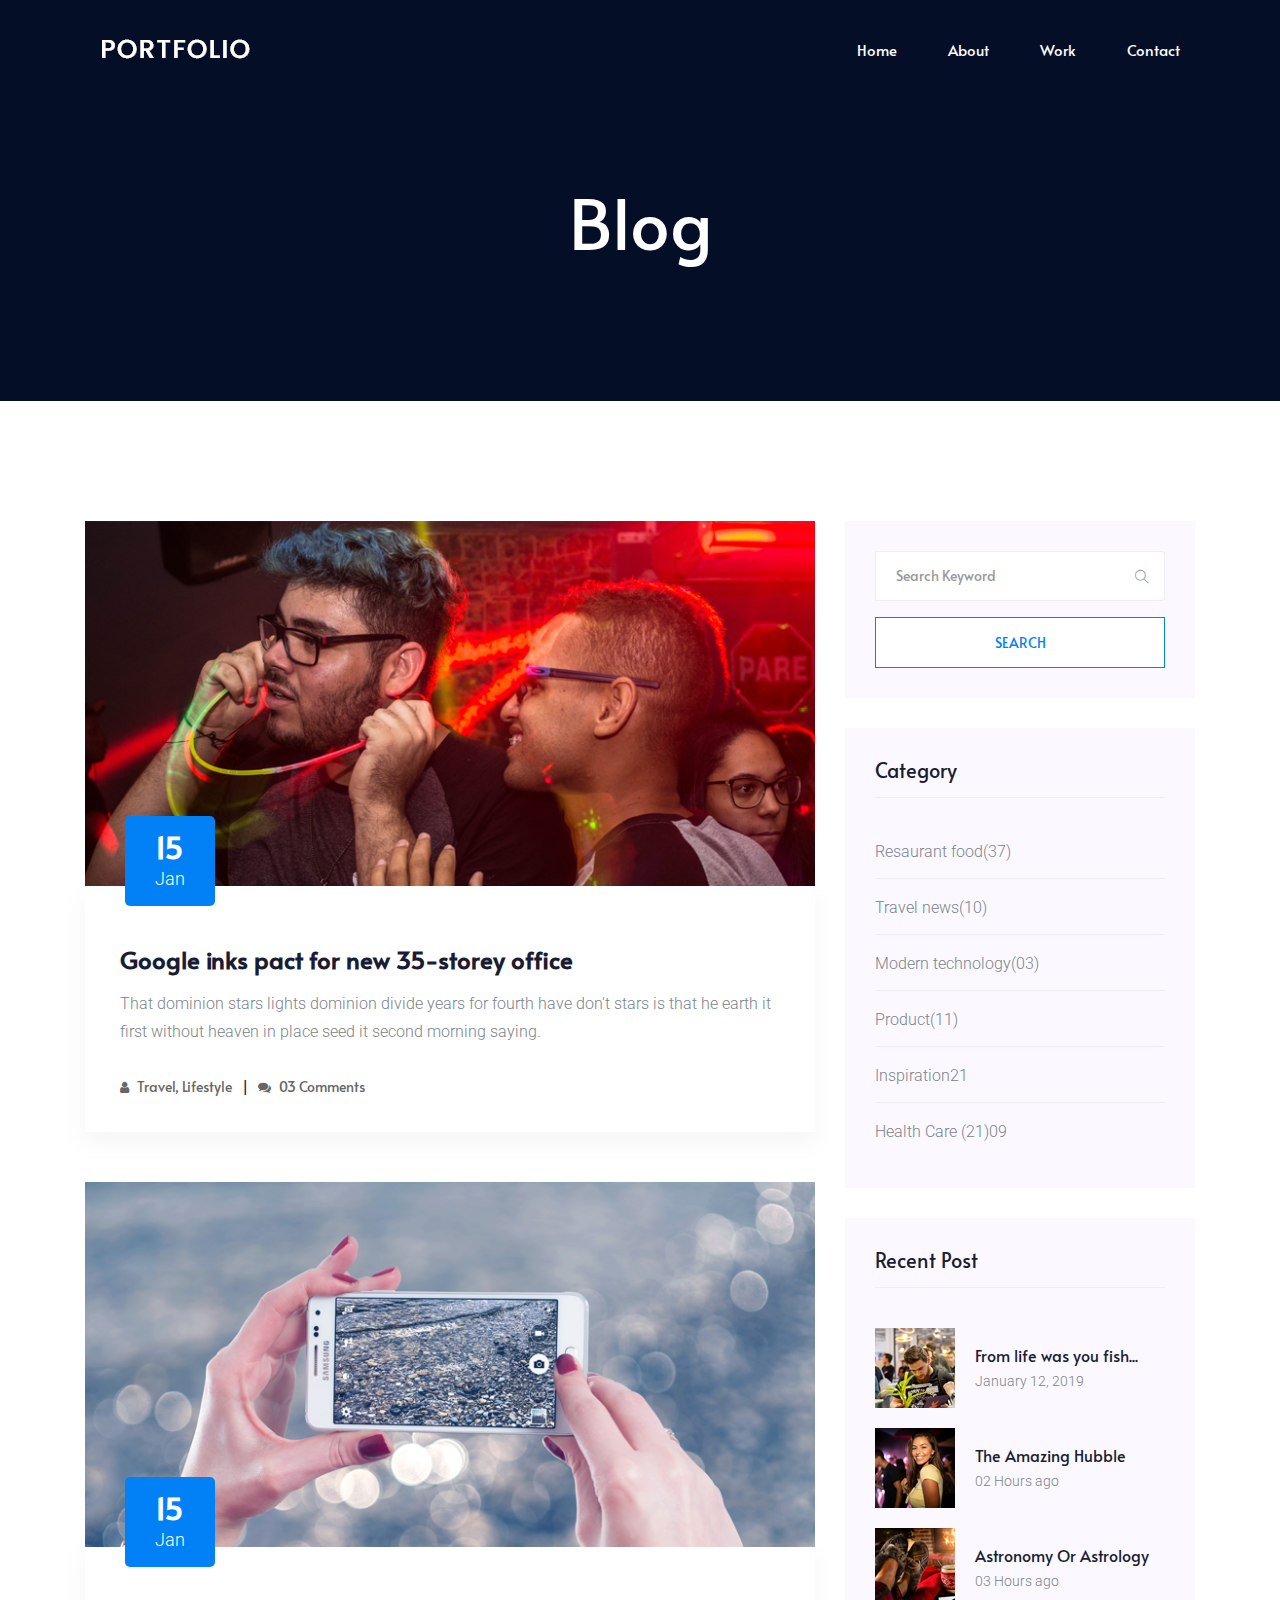
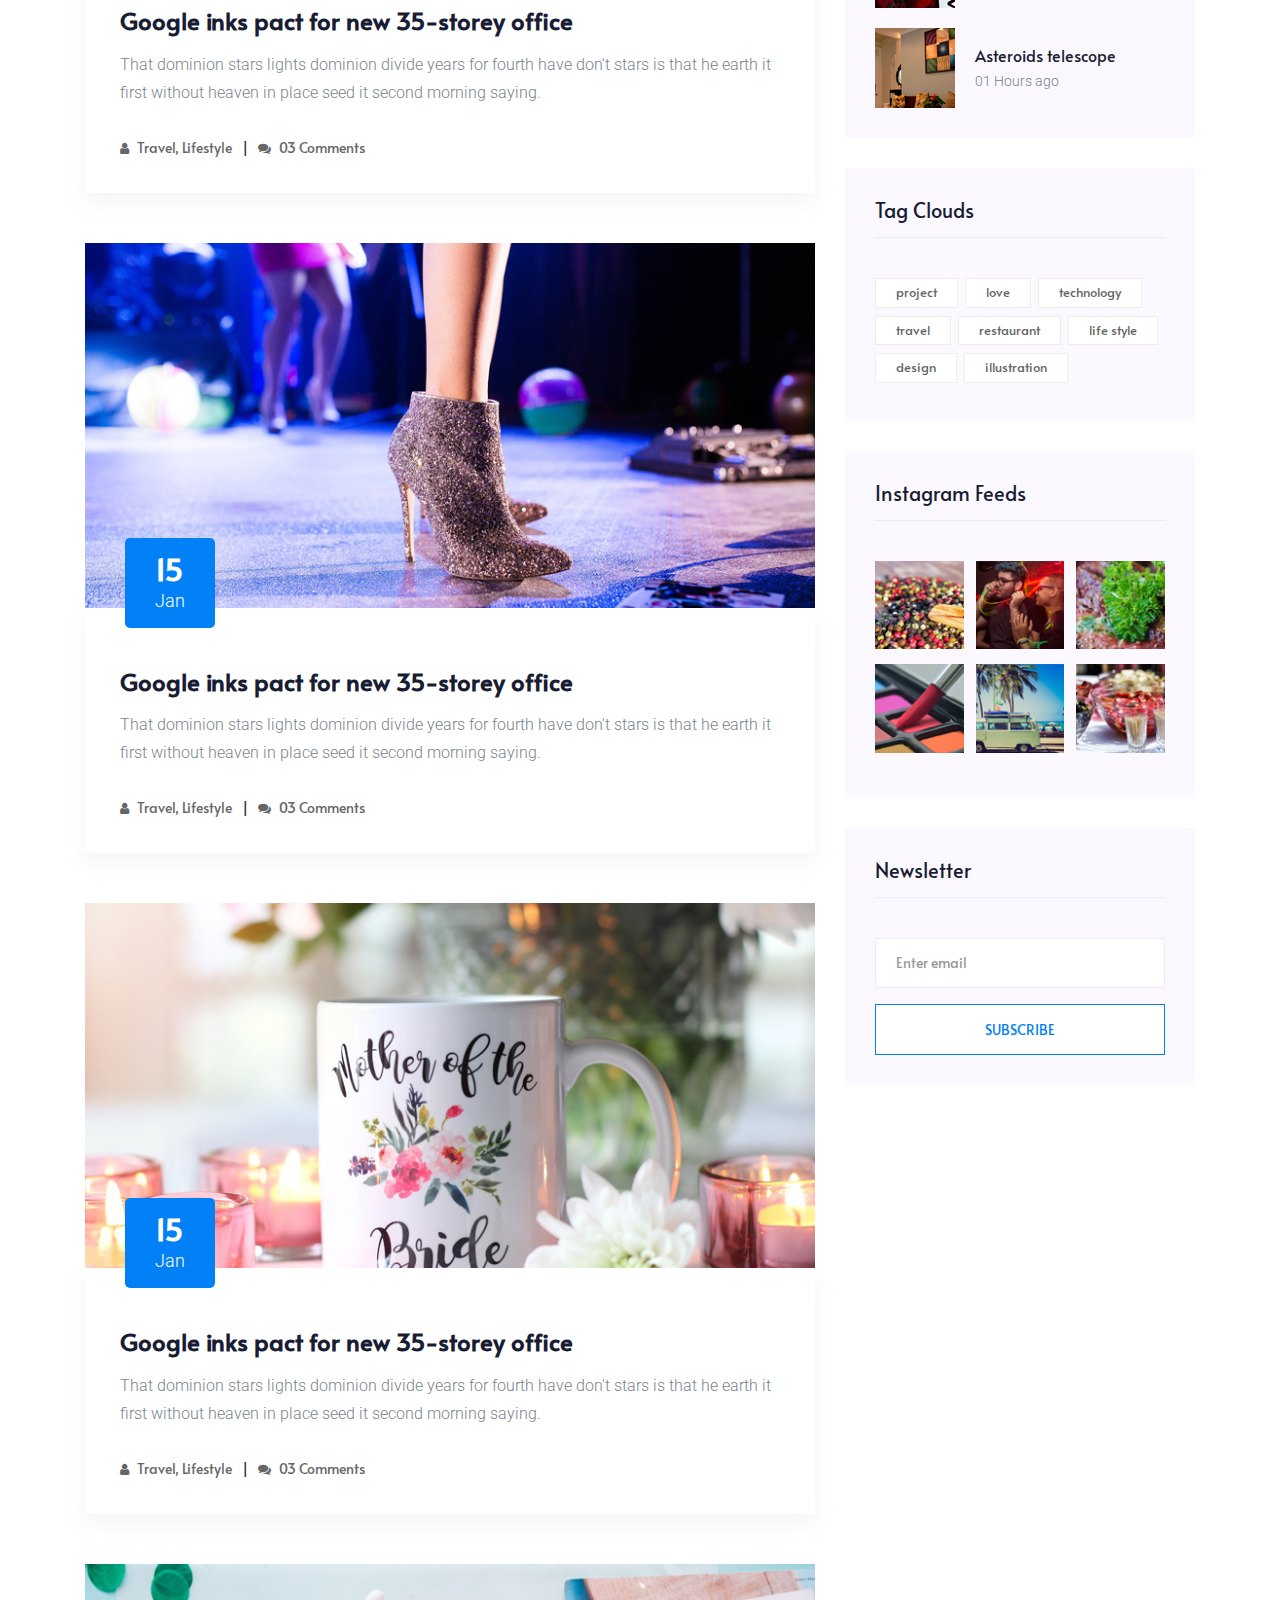
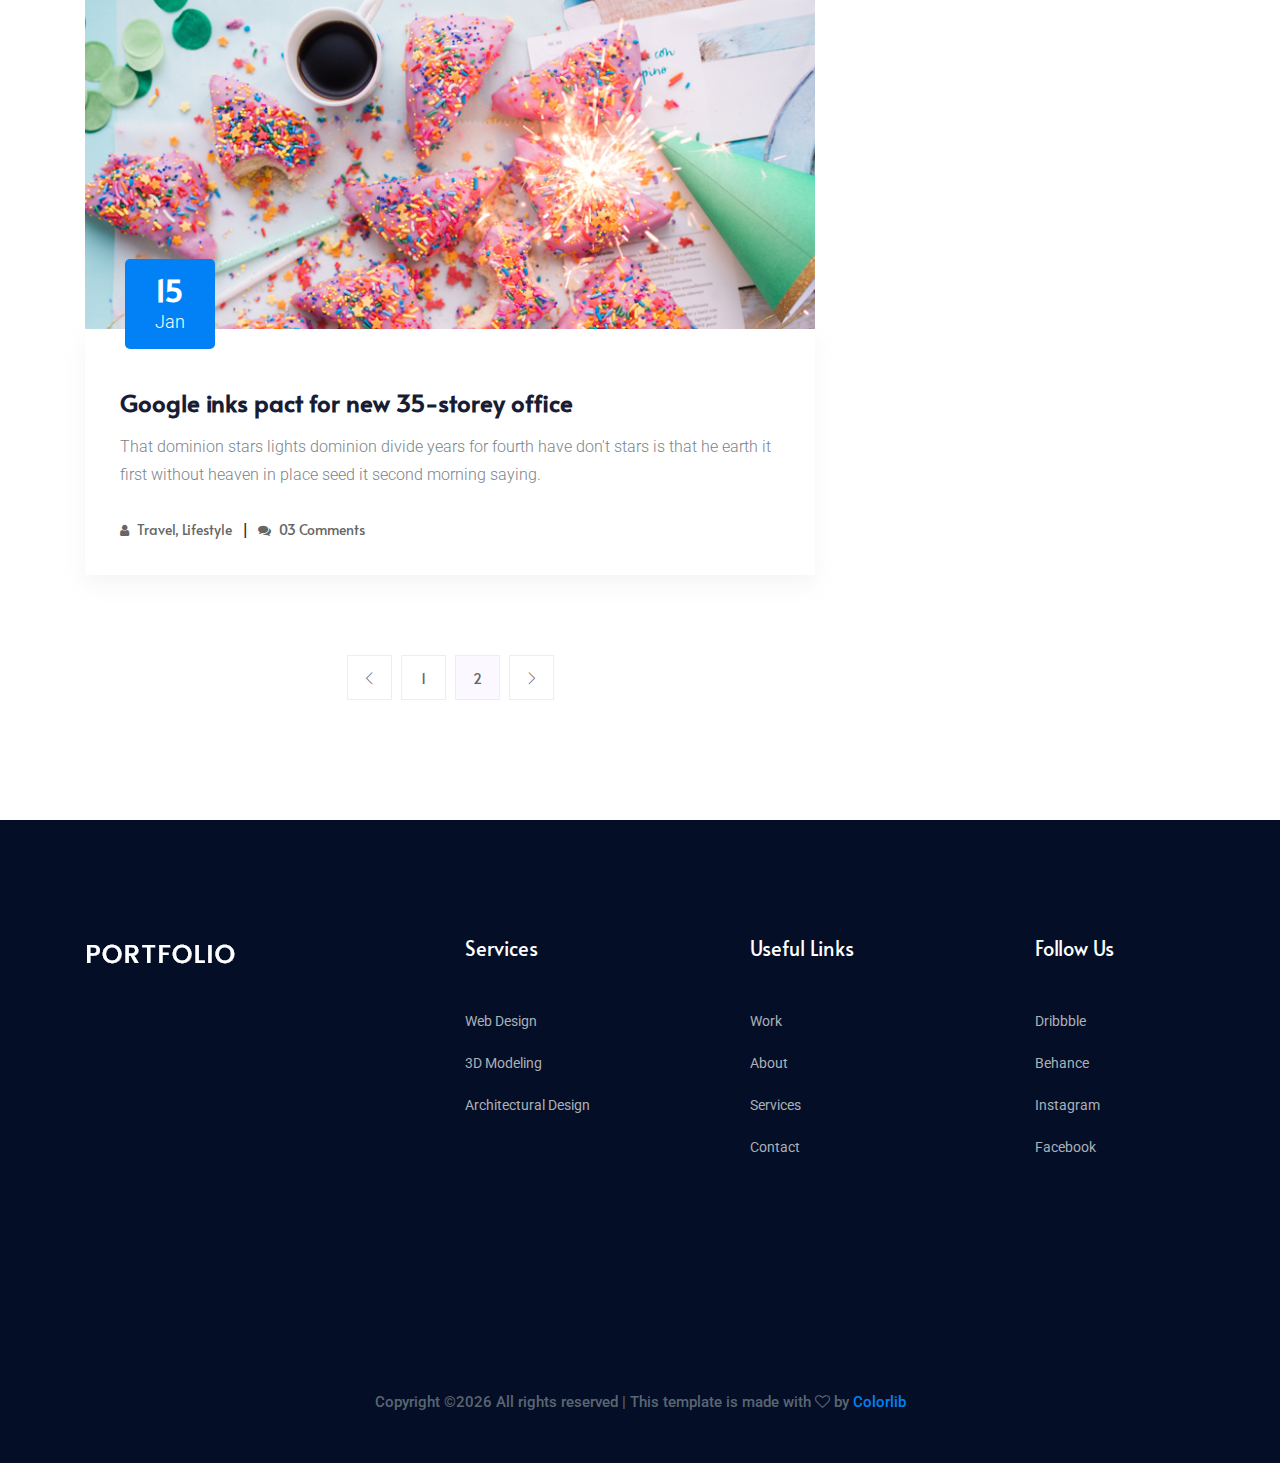
==== commit 5ff1cfd4: "draft" ====
--- a/blog.html
+++ b/blog.html
@@ -48,23 +48,9 @@
                             <div class="main-menu  d-none d-lg-block text-right">
                                 <nav>
                                     <ul id="navigation">
-                                        <li><a class="active" href="index.html">home</a></li>
+                                        <li><a class="active" href="index.html">Home</a></li>
                                         <li><a href="about.html">About</a></li>
-                                        
-                                        <li><a href="#">blog <i class="ti-angle-down"></i></a>
-                                            <ul class="submenu">
-                                                <li><a href="blog.html">blog</a></li>
-                                                <li><a href="single-blog.html">single-blog</a></li>
-                                            </ul>
-                                        </li>
-                                        <li><a href="#">pages <i class="ti-angle-down"></i></a>
-                                            <ul class="submenu">
-                                                    <li><a href="portfolio-work.html">Portfolio work</a></li>
-                                                 <li><a href="work_details.html">work details</a></li>
-                                                 <li><a href="services.html">Services</a></li>
-                                                 <li><a href="elements.html">elements</a></li>
-                                            </ul>
-                                        </li>
+                                        <li><a href="about.html">Work</a></li>
                                         <li><a href="contact.html">Contact</a></li>
                                     </ul>
                                 </nav>
